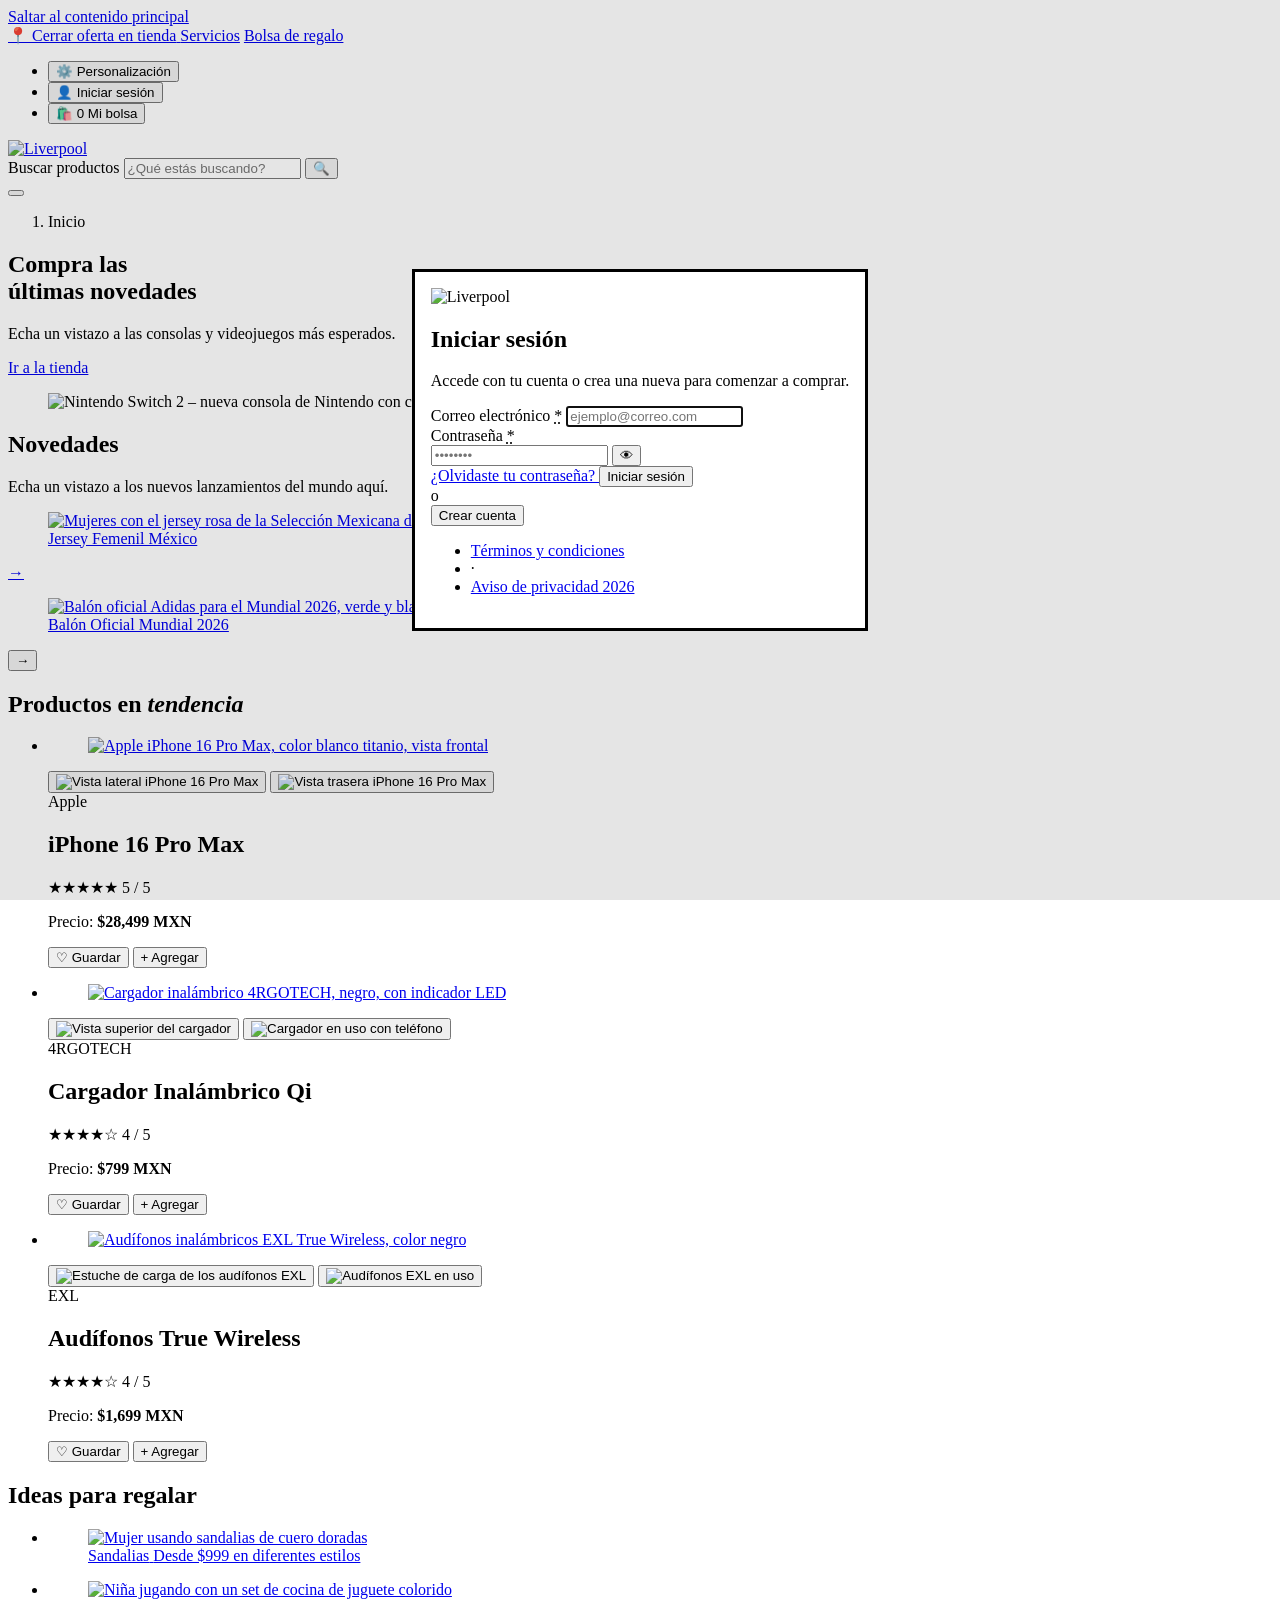
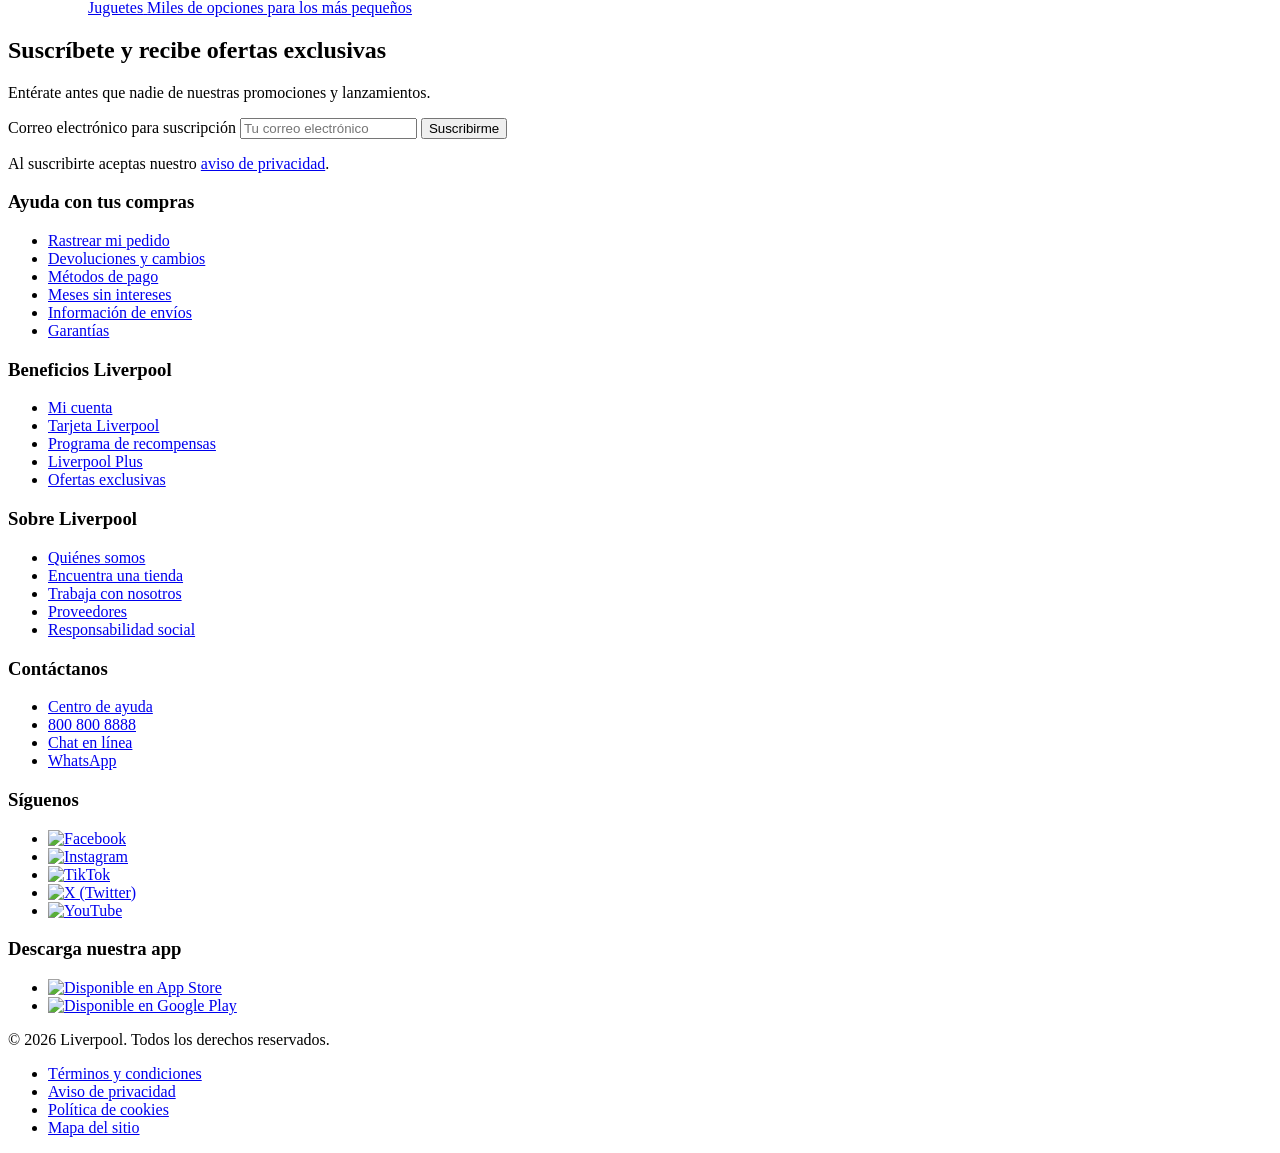
==== Proyecto Interfaz/codigos/El inicio con login.html @ a92e6ada "agregar nuevas ventanas" ====
<!DOCTYPE html>
<html lang="es" data-theme="light">
<head>
  <meta charset="UTF-8" />
  <meta name="viewport" content="width=device-width, initial-scale=1.0" />
  <meta name="description" content="Liverpool – Tu tienda departamental favorita. Moda, tecnología, hogar y más." />
  <meta name="theme-color" content="#E91E8C" />
  <meta property="og:title"       content="Liverpool – Inicio | Compra en Línea" />
  <meta property="og:description" content="Liverpool – Tu tienda departamental favorita. Moda, tecnología, hogar y más." />
  <meta property="og:type"        content="website" />
  <title>Liverpool – Inicio | Compra en Línea</title>
  <!--
    ============================================================
    Liverpool E-commerce — Prototipo Multi-página
    Fase 1: HTML Semántico · Mobile-First · WCAG 2.1
    Página : index
    Nuevas características:
      1. Login modal            5. Toast "agregado a bolsa"
      2. Dark mode toggle       6. Menú hamburguesa
      3. Ratings con estrellas  7. Carrito lateral (sidebar)
      4. Mini galería en cards
    ============================================================
  -->
</head>

<body class="page-index" data-theme="light">

  <!-- ── SKIP LINK — WCAG 2.4.1 Bypass Blocks ── -->
  <a class="skip-link" href="#main-content">Saltar al contenido principal</a>


  <!-- ══════════════════════════════════════════════════════════════
       FEATURE 5 · TOAST — Popup "Producto agregado a la bolsa"
       Oculto por defecto; JS lo activa añadiendo clase .is-visible
       ══════════════════════════════════════════════════════════════ -->
  <div
    id="cart-toast"
    class="cart-toast"
    role="status"
    aria-live="polite"
    aria-atomic="true"
    aria-hidden="true"
    hidden
  >
    <div class="cart-toast__inner">
      <span class="cart-toast__icon" aria-hidden="true">🛍️</span>
      <p class="cart-toast__message">
        <strong>¡Producto agregado a la bolsa!</strong>
      </p>
      <a href="bolsa.html" class="cart-toast__link"
        aria-label="Ver mi bolsa de compras">Ver bolsa</a>
      <button
        type="button"
        class="cart-toast__close"
        aria-label="Cerrar notificación"
        data-action="close-toast"
      >✕</button>
    </div>
  </div>

  <!-- ══════════════════════════════════════════════════════════════
       FEATURE 7 · CARRITO LATERAL (SIDEBAR DRAWER)
       Oculto por defecto; JS añade clase .is-open para deslizarlo
       ══════════════════════════════════════════════════════════════ -->

  <!-- Overlay / backdrop -->
  <div
    id="sidebar-cart-overlay"
    class="sidebar-cart-overlay"
    aria-hidden="true"
    data-action="close-sidebar-cart"
  ></div>

  <!-- Drawer -->
  <aside
    id="sidebar-cart"
    class="sidebar-cart"
    aria-label="Carrito lateral de compras"
    aria-modal="true"
    role="dialog"
    aria-labelledby="sidebar-cart-title"
    aria-hidden="true"
    hidden
  >
    <div class="sidebar-cart__inner">

      <!-- Header del drawer -->
      <header class="sidebar-cart__header">
        <h2 id="sidebar-cart-title" class="sidebar-cart__title">
          <span aria-hidden="true">🛍️</span> Mi Bolsa
          <span class="sidebar-cart__count"
            aria-label="3 artículos en la bolsa">(3)</span>
        </h2>
        <button
          type="button"
          class="btn btn--close sidebar-cart__close"
          aria-label="Cerrar carrito lateral"
          data-action="close-sidebar-cart"
        >✕</button>
      </header>

      <!-- Lista de artículos (preview) -->
      <section class="sidebar-cart__items" aria-label="Artículos en tu bolsa">

        <!-- Artículo 1 -->
        <article class="sidebar-item" aria-label="Jersey Local México 26">
          <figure class="sidebar-item__figure">
            <img
              src="assets/images/jerseys/jersey-mexico-local-26-jugador.jpg"
              alt="Jersey Local Selección México 26, verde, talla L"
              width="64" height="64"
              loading="lazy"
              class="sidebar-item__img"
            />
          </figure>
          <div class="sidebar-item__info">
            <h3 class="sidebar-item__name">Jersey Local México 26</h3>
            <p class="sidebar-item__meta">Talla: L · Verde</p>
            <div class="sidebar-item__qty-row">
              <div class="quantity-stepper quantity-stepper--compact"
                role="group" aria-label="Cantidad de Jersey México 26">
                <button type="button" class="btn btn--qty"
                  aria-label="Reducir cantidad" data-action="decrease-qty"
                  data-item-id="jersey-mexico-26">−</button>
                <output class="qty-display"
                  aria-label="Cantidad actual: 1">1</output>
                <button type="button" class="btn btn--qty"
                  aria-label="Aumentar cantidad" data-action="increase-qty"
                  data-item-id="jersey-mexico-26">+</button>
              </div>
              <p class="sidebar-item__price"><strong>$2,990 MXN</strong></p>
            </div>
          </div>
          <button type="button"
            class="sidebar-item__remove"
            aria-label="Eliminar Jersey Local México 26 de la bolsa"
            data-action="remove-item" data-item-id="jersey-mexico-26">✕</button>
        </article>

        <!-- Artículo 2 -->
        <article class="sidebar-item" aria-label="Audífonos EXL True Wireless">
          <figure class="sidebar-item__figure">
            <img
              src="assets/images/trending/exl-audifonos.jpg"
              alt="Audífonos EXL True Wireless, color negro"
              width="64" height="64"
              loading="lazy"
              class="sidebar-item__img"
            />
          </figure>
          <div class="sidebar-item__info">
            <h3 class="sidebar-item__name">Audífonos True Wireless EXL</h3>
            <p class="sidebar-item__meta">Color: Negro</p>
            <div class="sidebar-item__qty-row">
              <div class="quantity-stepper quantity-stepper--compact"
                role="group" aria-label="Cantidad de Audífonos EXL">
                <button type="button" class="btn btn--qty"
                  aria-label="Reducir cantidad" data-action="decrease-qty"
                  data-item-id="exl-audifonos">−</button>
                <output class="qty-display"
                  aria-label="Cantidad actual: 1">1</output>
                <button type="button" class="btn btn--qty"
                  aria-label="Aumentar cantidad" data-action="increase-qty"
                  data-item-id="exl-audifonos">+</button>
              </div>
              <p class="sidebar-item__price"><strong>$1,699 MXN</strong></p>
            </div>
          </div>
          <button type="button"
            class="sidebar-item__remove"
            aria-label="Eliminar Audífonos EXL de la bolsa"
            data-action="remove-item" data-item-id="exl-audifonos">✕</button>
        </article>

        <!-- Artículo 3 -->
        <article class="sidebar-item" aria-label="Auto Mattel Escala 1:18">
          <figure class="sidebar-item__figure">
            <img
              src="assets/images/juguetes/auto-mattel.jpg"
              alt="Auto de juguete Mattel amarillo, escala 1:18"
              width="64" height="64"
              loading="lazy"
              class="sidebar-item__img"
            />
          </figure>
          <div class="sidebar-item__info">
            <h3 class="sidebar-item__name">Auto Mattel Escala 1:18</h3>
            <p class="sidebar-item__meta">Color: Amarillo</p>
            <div class="sidebar-item__qty-row">
              <div class="quantity-stepper quantity-stepper--compact"
                role="group" aria-label="Cantidad de Auto Mattel">
                <button type="button" class="btn btn--qty"
                  aria-label="Reducir cantidad" data-action="decrease-qty"
                  data-item-id="auto-mattel">−</button>
                <output class="qty-display"
                  aria-label="Cantidad actual: 1">1</output>
                <button type="button" class="btn btn--qty"
                  aria-label="Aumentar cantidad" data-action="increase-qty"
                  data-item-id="auto-mattel">+</button>
              </div>
              <p class="sidebar-item__price"><strong>$1,599 MXN</strong></p>
            </div>
          </div>
          <button type="button"
            class="sidebar-item__remove"
            aria-label="Eliminar Auto Mattel de la bolsa"
            data-action="remove-item" data-item-id="auto-mattel">✕</button>
        </article>

      </section><!-- /sidebar-cart__items -->

      <!-- Resumen y CTA -->
      <footer class="sidebar-cart__footer">
        <dl class="sidebar-cart__subtotal">
          <div class="sidebar-cart__subtotal-row">
            <dt>Subtotal</dt>
            <dd aria-live="polite" aria-atomic="true">
              <strong>$6,288 MXN</strong>
            </dd>
          </div>
          <div class="sidebar-cart__subtotal-row">
            <dt>Envío</dt>
            <dd><span class="price-free">Gratis</span></dd>
          </div>
        </dl>
        <button type="button"
          class="btn btn--primary btn--wide"
          aria-label="Comprar — ver resumen y pagar"
          data-action="open-checkout-sidebar"
          data-source="sidebar">
          Comprar 🛒
        </button>
        <button
          type="button"
          class="btn btn--ghost btn--wide"
          aria-label="Cerrar carrito y continuar comprando"
          data-action="close-sidebar-cart"
        >
          Continuar comprando
        </button>
      </footer>

    </div><!-- /sidebar-cart__inner -->
  </aside>

  <!-- ══════════════════════════════════════════════════════════════
       ONBOARDING DIALOG — guía paso a paso (oculto por defecto)
       ══════════════════════════════════════════════════════════════ -->
  <dialog id="onboarding-dialog" role="dialog" aria-modal="true"
    aria-labelledby="onboarding-title"
    aria-describedby="onboarding-description" hidden>
    <article class="onboarding-wrapper">
      <header class="onboarding-header">
        <h2 id="onboarding-title">Bienvenido a Liverpool</h2>
        <p id="onboarding-description">
          Te guiaremos en unos sencillos pasos para que aproveches al máximo
          tu experiencia de compra.
        </p>
        <button type="button" class="btn-close"
          aria-label="Cerrar guía de bienvenida"
          data-action="close-onboarding">✕</button>
      </header>
      <nav aria-label="Pasos de incorporación">
        <ol class="onboarding-steps" role="list">
          <li class="step step--active" aria-current="step" data-step="1">
            <span class="step__number" aria-hidden="true">1</span>
            <span class="step__label">Explora</span>
          </li>
          <li class="step" data-step="2">
            <span class="step__number" aria-hidden="true">2</span>
            <span class="step__label">Agrega</span>
          </li>
          <li class="step" data-step="3">
            <span class="step__number" aria-hidden="true">3</span>
            <span class="step__label">Compra</span>
          </li>
          <li class="step" data-step="4">
            <span class="step__number" aria-hidden="true">4</span>
            <span class="step__label">Disfruta</span>
          </li>
        </ol>
      </nav>
      <section class="onboarding-panel" id="panel-step-1"
        aria-labelledby="panel-step-1-heading" data-panel="1">
        <h3 id="panel-step-1-heading">Paso 1 – Explora nuestro catálogo</h3>
        <p>Usa la barra de búsqueda o navega por categorías para descubrir
          miles de productos exclusivos para ti.</p>
      </section>
      <section class="onboarding-panel" id="panel-step-2"
        aria-labelledby="panel-step-2-heading" data-panel="2" hidden>
        <h3 id="panel-step-2-heading">Paso 2 – Agrega a tu bolsa</h3>
        <p>Selecciona tu talla, color y cantidad. Luego presiona
          <strong>"Agregar a mi bolsa"</strong> para guardar tus artículos.</p>
      </section>
      <section class="onboarding-panel" id="panel-step-3"
        aria-labelledby="panel-step-3-heading" data-panel="3" hidden>
        <h3 id="panel-step-3-heading">Paso 3 – Realiza tu compra</h3>
        <p>Revisa tu bolsa, elige tu método de pago favorito y confirma tu
          pedido en segundos.</p>
      </section>
      <section class="onboarding-panel" id="panel-step-4"
        aria-labelledby="panel-step-4-heading" data-panel="4" hidden>
        <h3 id="panel-step-4-heading">Paso 4 – Recibe y disfruta</h3>
        <p>Haz seguimiento de tu pedido en tiempo real y recíbelo en la
          comodidad de tu hogar.</p>
      </section>
      <footer class="onboarding-footer">
        <button type="button" class="btn btn--secondary"
          data-action="prev-step" disabled>Anterior</button>
        <button type="button" class="btn btn--primary"
          data-action="next-step">Siguiente</button>
        <button type="button" class="btn btn--ghost"
          data-action="skip-onboarding">Omitir guía</button>
      </footer>
    </article>
  </dialog>

  <!-- ══════════════════════════════════════════════════════════════
       PANEL DE PERSONALIZACIÓN
       FEATURE 2 · Dark mode toggle
       FEATURE 3 · Texto escalable A− / A+
       ══════════════════════════════════════════════════════════════ -->
  <aside id="personalization-panel" class="personalization-panel"
    aria-label="Panel de personalización"
    aria-hidden="true" hidden>
    <div class="personalization-panel__inner">
      <h2 class="personalization-panel__title">Personalización</h2>

      <!-- Tamaño de texto -->
      <section class="personalization-section"
        aria-labelledby="font-size-heading">
        <h3 id="font-size-heading" class="personalization-section__heading">
          Tamaño de texto
        </h3>
        <div class="font-size-controls" role="group"
          aria-label="Controles de tamaño de texto">
          <button type="button" class="btn btn--icon"
            aria-label="Reducir tamaño de texto"
            data-action="decrease-font">
            <span aria-hidden="true">A−</span>
          </button>
          <output id="font-size-value" class="font-size-value"
            aria-live="polite"
            aria-label="Tamaño actual de texto">100%</output>
          <button type="button" class="btn btn--icon"
            aria-label="Aumentar tamaño de texto"
            data-action="increase-font">
            <span aria-hidden="true">A+</span>
          </button>
        </div>
        <button type="button" class="btn btn--ghost btn--small"
          data-action="reset-font">Restablecer</button>
      </section>

      <!-- FEATURE 2 · Apariencia / Dark mode -->
      <section class="personalization-section"
        aria-labelledby="appearance-heading">
        <h3 id="appearance-heading" class="personalization-section__heading">
          Apariencia
        </h3>
        <div class="appearance-toggle" role="group"
          aria-label="Seleccionar modo de apariencia">
          <button type="button"
            class="btn btn--appearance btn--appearance-active"
            aria-pressed="true"
            data-theme="light"
            aria-label="Activar modo claro (activo actualmente)"
            data-action="set-theme">
            <span aria-hidden="true">☀️</span> Claro
          </button>
          <button type="button"
            class="btn btn--appearance"
            aria-pressed="false"
            data-theme="dark"
            aria-label="Activar modo oscuro"
            data-action="set-theme">
            <span aria-hidden="true">🌙</span> Oscuro
          </button>
        </div>
        <!-- Hidden checkbox fallback for CSS-only dark mode -->
        <input type="checkbox" id="dark-mode-toggle-checkbox"
          class="dark-mode-checkbox sr-only"
          aria-label="Alternar modo oscuro"
          role="switch"
          aria-checked="false" />
        <label for="dark-mode-toggle-checkbox"
          class="dark-mode-switch-label"
          aria-hidden="true">
          <span class="dark-mode-switch-label__track">
            <span class="dark-mode-switch-label__thumb"></span>
          </span>
          <span class="dark-mode-switch-label__text">Modo oscuro</span>
        </label>
      </section>

      <button type="button"
        class="btn btn--close personalization-panel__close"
        aria-label="Cerrar panel de personalización"
        data-action="close-personalization">✕ Cerrar</button>
    </div>
  </aside>

  <!--
    ════════════════════════════════════════════════════════════════
    AUTH GATE — MODAL DE AUTENTICACIÓN OBLIGATORIO
    ════════════════════════════════════════════════════════════════
    Bloqueo de acceso al sitio hasta que el usuario:
      (a) inicia sesión con una cuenta ya registrada, O
      (b) completa el registro de 2 pasos (Pantalla 2 → 3)

    Estructura de pantallas:
      #auth-screen-1  Iniciar Sesión   (visible al cargar)
      #auth-screen-2  Crear Cuenta P1  (email + contraseña)
      #auth-screen-3  Crear Cuenta P2  (datos personales)

    JS (ver <script id="auth-gate-script"> al final del <body>):
      - Abre el <dialog> con showModal() al cargar la página
      - Gestiona la transición entre pantallas
      - Valida campos inline con mensajes en español
      - Al completar registro: cierra modal + dispara onboarding
      - Guarda sesión en sessionStorage para no pedir login de nuevo

    WCAG 2.1:
      - role="dialog" + aria-modal="true" + aria-labelledby por pantalla
      - Cada campo: <label> + aria-required + aria-describedby al error
      - Errores con role="alert" + aria-live="assertive"
      - Foco gestionado por JS al cambiar de pantalla
      - Indicador de paso: aria-current="step" en <ol>
    ════════════════════════════════════════════════════════════════
  -->

  <!-- Overlay opaco que bloquea el contenido detrás del modal -->
  <div id="auth-gate-overlay" class="auth-gate-overlay" aria-hidden="true"></div>

  <dialog
    id="auth-modal"
    class="auth-modal"
    role="dialog"
    aria-modal="true"
    aria-labelledby="auth-modal-label"
    aria-describedby="auth-modal-desc"
  >
    <div class="auth-modal__card">

      <!-- ── Cabecera compartida (logo + indicador de pasos) ── -->
      <header class="auth-modal__header">
        <img
          src="assets/images/liverpool-logo.svg"
          alt="Liverpool"
          width="130" height="44"
          class="auth-modal__logo"
          loading="eager"
        />

        <!--
          Indicador de progreso de registro.
          Visible solo en pantallas 2 y 3 (JS gestiona aria-hidden).
        -->
        <nav
          id="auth-steps-nav"
          class="auth-steps"
          aria-label="Pasos del registro"
          aria-hidden="true"
          hidden
        >
          <ol class="auth-steps__list" role="list">
            <li
              id="auth-step-indicator-1"
              class="auth-steps__item auth-steps__item--active"
              aria-current="step"
              data-step="1"
            >
              <span class="auth-steps__bubble" aria-hidden="true">1</span>
              <span class="auth-steps__label">Acceso</span>
            </li>
            <li class="auth-steps__separator" aria-hidden="true">—</li>
            <li
              id="auth-step-indicator-2"
              class="auth-steps__item"
              data-step="2"
            >
              <span class="auth-steps__bubble" aria-hidden="true">2</span>
              <span class="auth-steps__label">Datos personales</span>
            </li>
          </ol>
        </nav>
      </header><!-- /auth-modal__header -->


      <!-- ══════════════════════════════════════════════════════
           PANTALLA 1 — INICIAR SESIÓN
           Estado inicial: visible. aria-labelledby actualizado por JS.
           ══════════════════════════════════════════════════════ -->
      <section
        id="auth-screen-1"
        class="auth-screen auth-screen--active"
        aria-labelledby="screen1-title"
        data-screen="1"
      >
        <!-- Título de la pantalla (referenciado por aria-labelledby del dialog) -->
        <h2 id="screen1-title" class="auth-screen__title">
          Iniciar sesión
        </h2>
        <p id="auth-modal-desc" class="auth-screen__subtitle">
          Accede con tu cuenta o crea una nueva para comenzar a comprar.
        </p>

        <!--
          Alerta de "cuenta no encontrada".
          Visible SOLO cuando el usuario pulsa "Iniciar sesión" sin
          haber creado cuenta en esta sesión.
          role="alert" + aria-live="assertive" → el lector lo anuncia
          inmediatamente sin esperar el turno del usuario.
        -->
        <div
          id="login-no-account-alert"
          class="auth-alert auth-alert--warning"
          role="alert"
          aria-live="assertive"
          aria-atomic="true"
          hidden
        >
          <span class="auth-alert__icon" aria-hidden="true">⚠️</span>
          <p class="auth-alert__text">
            Por favor, crea una cuenta primero antes de iniciar sesión.
          </p>
        </div>

        <form
          id="login-form"
          class="auth-form"
          action="#"
          method="post"
          novalidate
          aria-label="Formulario de inicio de sesión"
        >
          <!-- Campo: correo -->
          <div class="form-field" id="login-email-field">
            <label for="login-email" class="form-field__label">
              Correo electrónico
              <abbr title="campo requerido" class="form-field__required">*</abbr>
            </label>
            <input
              type="email"
              id="login-email"
              name="email"
              class="form-field__input"
              placeholder="ejemplo@correo.com"
              autocomplete="email"
              aria-required="true"
              aria-describedby="login-email-err"
              inputmode="email"
            />
            <p
              id="login-email-err"
              class="form-field__error"
              role="alert"
              aria-live="assertive"
              hidden
            ></p>
          </div>

          <!-- Campo: contraseña -->
          <div class="form-field" id="login-password-field">
            <label for="login-password" class="form-field__label">
              Contraseña
              <abbr title="campo requerido" class="form-field__required">*</abbr>
            </label>
            <div class="form-field__password-wrapper">
              <input
                type="password"
                id="login-password"
                name="password"
                class="form-field__input"
                placeholder="••••••••"
                autocomplete="current-password"
                aria-required="true"
                aria-describedby="login-password-err"
              />
              <button
                type="button"
                class="btn btn--password-toggle"
                aria-label="Mostrar contraseña"
                aria-pressed="false"
                data-target="login-password"
                data-action="toggle-password"
              >
                <span aria-hidden="true">👁</span>
              </button>
            </div>
            <p
              id="login-password-err"
              class="form-field__error"
              role="alert"
              aria-live="assertive"
              hidden
            ></p>
          </div>

          <a href="#" class="auth-form__forgot"
            aria-label="Recuperar contraseña olvidada">
            ¿Olvidaste tu contraseña?
          </a>

          <!-- CTA principal -->
          <button
            type="submit"
            id="btn-login"
            class="btn btn--primary btn--wide btn--large"
            aria-label="Iniciar sesión en Liverpool"
            data-action="submit-login"
          >
            Iniciar sesión
          </button>

          <!-- Divisor -->
          <div class="auth-form__divider" role="separator" aria-hidden="true">
            <span>o</span>
          </div>

          <!-- CTA secundario: ir a registro -->
          <button
            type="button"
            id="btn-go-register"
            class="btn btn--secondary btn--wide btn--large"
            aria-label="Crear una cuenta nueva en Liverpool"
            data-action="go-to-screen-2"
          >
            Crear cuenta
          </button>

        </form>

        <!-- Legal -->
        <footer class="auth-screen__footer">
          <nav aria-label="Términos y privacidad">
            <ul class="auth-legal" role="list">
              <li>
                <a href="#" class="auth-legal__link">Términos y condiciones</a>
              </li>
              <li aria-hidden="true">·</li>
              <li>
                <a href="#" class="auth-legal__link">Aviso de privacidad 2026</a>
              </li>
            </ul>
          </nav>
        </footer>

      </section><!-- /auth-screen-1 -->


      <!-- ══════════════════════════════════════════════════════
           PANTALLA 2 — CREAR CUENTA · PASO 1
           Correo + Contraseña del nuevo usuario.
           Oculta inicialmente (JS la muestra al pulsar "Crear cuenta").
           ══════════════════════════════════════════════════════ -->
      <section
        id="auth-screen-2"
        class="auth-screen"
        aria-labelledby="screen2-title"
        data-screen="2"
        hidden
      >
        <button
          type="button"
          class="auth-screen__back"
          aria-label="Volver a la pantalla de inicio de sesión"
          data-action="go-to-screen-1"
        >
          <span aria-hidden="true">←</span> Volver
        </button>

        <h2 id="screen2-title" class="auth-screen__title">
          Crear cuenta
        </h2>
        <p class="auth-screen__subtitle">
          <strong>Paso 1 de 2</strong> — Elige tu correo y contraseña.
        </p>

        <!--
          Zona de error global de la pantalla 2.
          Cuando ningún campo está vacío pero hay un error genérico.
        -->
        <div
          id="reg1-global-alert"
          class="auth-alert auth-alert--error"
          role="alert"
          aria-live="assertive"
          aria-atomic="true"
          hidden
        ></div>

        <form
          id="register-form-1"
          class="auth-form"
          action="#"
          method="post"
          novalidate
          aria-label="Formulario de registro — paso 1"
        >
          <!-- Campo: correo nuevo -->
          <div class="form-field" id="reg1-email-field">
            <label for="reg1-email" class="form-field__label">
              Correo electrónico
              <abbr title="campo requerido" class="form-field__required">*</abbr>
            </label>
            <input
              type="email"
              id="reg1-email"
              name="reg_email"
              class="form-field__input"
              placeholder="ejemplo@correo.com"
              autocomplete="email"
              aria-required="true"
              aria-describedby="reg1-email-err"
              inputmode="email"
            />
            <p
              id="reg1-email-err"
              class="form-field__error"
              role="alert"
              aria-live="assertive"
              hidden
            ></p>
          </div>

          <!-- Campo: contraseña nueva -->
          <div class="form-field" id="reg1-password-field">
            <label for="reg1-password" class="form-field__label">
              Contraseña
              <abbr title="campo requerido" class="form-field__required">*</abbr>
            </label>
            <div class="form-field__password-wrapper">
              <input
                type="password"
                id="reg1-password"
                name="reg_password"
                class="form-field__input"
                placeholder="Mínimo 6 caracteres"
                autocomplete="new-password"
                aria-required="true"
                aria-describedby="reg1-password-err reg1-password-hint"
                minlength="6"
              />
              <button
                type="button"
                class="btn btn--password-toggle"
                aria-label="Mostrar contraseña"
                aria-pressed="false"
                data-target="reg1-password"
                data-action="toggle-password"
              >
                <span aria-hidden="true">👁</span>
              </button>
            </div>
            <!-- Hint visible permanente (no es error) -->
            <p id="reg1-password-hint" class="form-field__hint">
              Mínimo 6 caracteres.
            </p>
            <p
              id="reg1-password-err"
              class="form-field__error"
              role="alert"
              aria-live="assertive"
              hidden
            ></p>
          </div>

          <!-- Campo: confirmar contraseña -->
          <div class="form-field" id="reg1-confirm-field">
            <label for="reg1-confirm" class="form-field__label">
              Confirmar contraseña
              <abbr title="campo requerido" class="form-field__required">*</abbr>
            </label>
            <div class="form-field__password-wrapper">
              <input
                type="password"
                id="reg1-confirm"
                name="reg_confirm"
                class="form-field__input"
                placeholder="Repite tu contraseña"
                autocomplete="new-password"
                aria-required="true"
                aria-describedby="reg1-confirm-err"
              />
              <button
                type="button"
                class="btn btn--password-toggle"
                aria-label="Mostrar confirmación de contraseña"
                aria-pressed="false"
                data-target="reg1-confirm"
                data-action="toggle-password"
              >
                <span aria-hidden="true">👁</span>
              </button>
            </div>
            <p
              id="reg1-confirm-err"
              class="form-field__error"
              role="alert"
              aria-live="assertive"
              hidden
            ></p>
          </div>

          <!-- CTA: avanzar al paso 2 -->
          <button
            type="submit"
            id="btn-next-step"
            class="btn btn--primary btn--wide btn--large"
            aria-label="Continuar al paso 2 de registro"
            data-action="submit-screen-2"
          >
            Siguiente →
          </button>

        </form>

        <footer class="auth-screen__footer">
          <nav aria-label="Términos y privacidad">
            <ul class="auth-legal" role="list">
              <li>
                <a href="#" class="auth-legal__link">Términos y condiciones</a>
              </li>
              <li aria-hidden="true">·</li>
              <li>
                <a href="#" class="auth-legal__link">Aviso de privacidad 2026</a>
              </li>
            </ul>
          </nav>
        </footer>

      </section><!-- /auth-screen-2 -->


      <!-- ══════════════════════════════════════════════════════
           PANTALLA 3 — CREAR CUENTA · PASO 2
           Datos personales: nombre, apellidos, fecha, sexo.
           Oculta inicialmente.
           ══════════════════════════════════════════════════════ -->
      <section
        id="auth-screen-3"
        class="auth-screen"
        aria-labelledby="screen3-title"
        data-screen="3"
        hidden
      >
        <button
          type="button"
          class="auth-screen__back"
          aria-label="Volver al paso 1 del registro"
          data-action="go-to-screen-2"
        >
          <span aria-hidden="true">←</span> Volver
        </button>

        <h2 id="screen3-title" class="auth-screen__title">
          Datos personales
        </h2>
        <p class="auth-screen__subtitle">
          <strong>Paso 2 de 2</strong> — Cuéntanos un poco más sobre ti.
        </p>

        <div
          id="reg2-global-alert"
          class="auth-alert auth-alert--error"
          role="alert"
          aria-live="assertive"
          aria-atomic="true"
          hidden
        ></div>

        <form
          id="register-form-2"
          class="auth-form"
          action="#"
          method="post"
          novalidate
          aria-label="Formulario de registro — paso 2, datos personales"
        >
          <!-- Nombre -->
          <div class="form-field" id="reg2-nombre-field">
            <label for="reg2-nombre" class="form-field__label">
              Nombre(s)
              <abbr title="campo requerido" class="form-field__required">*</abbr>
            </label>
            <input
              type="text"
              id="reg2-nombre"
              name="nombre"
              class="form-field__input"
              placeholder="Ej. María Fernanda"
              autocomplete="given-name"
              aria-required="true"
              aria-describedby="reg2-nombre-err"
            />
            <p
              id="reg2-nombre-err"
              class="form-field__error"
              role="alert"
              aria-live="assertive"
              hidden
            ></p>
          </div>

          <!-- Apellido paterno -->
          <div class="form-field" id="reg2-ap-field">
            <label for="reg2-ap" class="form-field__label">
              Apellido paterno
              <abbr title="campo requerido" class="form-field__required">*</abbr>
            </label>
            <input
              type="text"
              id="reg2-ap"
              name="apellido_paterno"
              class="form-field__input"
              placeholder="Ej. González"
              autocomplete="family-name"
              aria-required="true"
              aria-describedby="reg2-ap-err"
            />
            <p
              id="reg2-ap-err"
              class="form-field__error"
              role="alert"
              aria-live="assertive"
              hidden
            ></p>
          </div>

          <!-- Apellido materno -->
          <div class="form-field" id="reg2-am-field">
            <label for="reg2-am" class="form-field__label">
              Apellido materno
              <abbr title="opcional" class="form-field__optional">(opcional)</abbr>
            </label>
            <input
              type="text"
              id="reg2-am"
              name="apellido_materno"
              class="form-field__input"
              placeholder="Ej. Ramírez"
              autocomplete="additional-name"
              aria-describedby="reg2-am-hint"
            />
            <p id="reg2-am-hint" class="form-field__hint">
              Si no tienes apellido materno, déjalo en blanco.
            </p>
          </div>

          <!-- Fecha de nacimiento -->
          <div class="form-field" id="reg2-dob-field">
            <label for="reg2-dob" class="form-field__label">
              Fecha de nacimiento
              <abbr title="campo requerido" class="form-field__required">*</abbr>
            </label>
            <input
              type="date"
              id="reg2-dob"
              name="fecha_nacimiento"
              class="form-field__input form-field__input--date"
              autocomplete="bday"
              aria-required="true"
              aria-describedby="reg2-dob-err reg2-dob-hint"
              max="2007-01-01"
              min="1900-01-01"
            />
            <p id="reg2-dob-hint" class="form-field__hint">
              Debes tener al menos 18 años para registrarte.
            </p>
            <p
              id="reg2-dob-err"
              class="form-field__error"
              role="alert"
              aria-live="assertive"
              hidden
            ></p>
          </div>

          <!-- Sexo -->
          <div class="form-field" id="reg2-sexo-field">
            <label for="reg2-sexo" class="form-field__label">
              Sexo
              <abbr title="campo requerido" class="form-field__required">*</abbr>
            </label>
            <select
              id="reg2-sexo"
              name="sexo"
              class="form-field__select"
              aria-required="true"
              aria-describedby="reg2-sexo-err"
            >
              <option value="" disabled selected>Selecciona una opción</option>
              <option value="femenino">Femenino</option>
              <option value="masculino">Masculino</option>
              <option value="no_binario">No binario</option>
              <option value="prefiero_no_decir">Prefiero no decirlo</option>
            </select>
            <p
              id="reg2-sexo-err"
              class="form-field__error"
              role="alert"
              aria-live="assertive"
              hidden
            ></p>
          </div>

          <!-- CTA final: crear cuenta y desbloquear el sitio -->
          <button
            type="submit"
            id="btn-create-account"
            class="btn btn--primary btn--wide btn--large"
            aria-label="Finalizar el registro y acceder a la tienda"
            data-action="submit-screen-3"
          >
            Crear cuenta y entrar →
          </button>

        </form>

        <footer class="auth-screen__footer">
          <nav aria-label="Términos y privacidad">
            <ul class="auth-legal" role="list">
              <li>
                <a href="#" class="auth-legal__link">Términos y condiciones</a>
              </li>
              <li aria-hidden="true">·</li>
              <li>
                <a href="#" class="auth-legal__link">Aviso de privacidad 2026</a>
              </li>
            </ul>
          </nav>
        </footer>

      </section><!-- /auth-screen-3 -->

    </div><!-- /auth-modal__card -->
  </dialog><!-- /auth-modal -->

  <!-- ══════════════════════════════════════════════════════════════
       ENCABEZADO DEL SITIO
       FEATURE 1 · Botón "Iniciar sesión" en barra de utilidades
       FEATURE 6 · Botón hamburguesa controla <nav id="primary-nav">
       ══════════════════════════════════════════════════════════════ -->
  <header class="site-header" role="banner">

    <!-- Barra de utilidades (escritorio) -->
    <div class="utility-bar" aria-label="Barra de utilidades">
      <div class="utility-bar__inner">
        <a href="#" class="utility-link">
          <span aria-hidden="true">📍</span>
          <span>Cerrar oferta en tienda</span>
        </a>
        <a href="#" class="utility-link"><span>Servicios</span></a>
        <a href="#" class="utility-link"><span>Bolsa de regalo</span></a>

        <nav aria-label="Acciones de usuario">
          <ul class="utility-nav" role="list">

            <!-- Personalización (dark mode / font size) -->
            <li>
              <button type="button" class="utility-btn"
                aria-label="Abrir panel de personalización"
                aria-expanded="false"
                aria-controls="personalization-panel"
                data-action="open-personalization">
                <span aria-hidden="true">⚙️</span>
                <span class="sr-only">Personalización</span>
              </button>
            </li>

            <!-- FEATURE 1 · Iniciar sesión -->
            <li>
              <button type="button" class="utility-btn utility-btn--login"
                aria-label="Abrir ventana de inicio de sesión"
                aria-haspopup="dialog"
                aria-controls="login-dialog"
                data-action="open-login">
                <span aria-hidden="true">👤</span>
                <span class="utility-btn__label">Iniciar sesión</span>
              </button>
            </li>

            <!-- Bolsa (abre sidebar cart O va a bolsa.html) -->
            <li>
              <button type="button"
                class="utility-btn cart-icon"
                aria-label="Abrir carrito lateral — 3 artículos"
                aria-haspopup="dialog"
                aria-controls="sidebar-cart"
                aria-expanded="false"
                data-action="open-sidebar-cart">
                <span aria-hidden="true">🛍️</span>
                <span class="cart-badge"
                  id="header-cart-count"
                  aria-label="3 artículos en la bolsa"
                  aria-live="polite">3</span>
                <span class="sr-only">Mi bolsa</span>
              </button>
            </li>

          </ul>
        </nav>
      </div>
    </div><!-- /utility-bar -->

    <!-- Fila principal: logo + buscador + hamburguesa -->
    <div class="header-main">

      <!-- Logo -->
      <a href="index.html" class="site-logo"
        aria-label="Liverpool — Ir a la página de inicio">
        <img src="assets/images/liverpool-logo.svg" alt="Liverpool"
          width="120" height="40"
          class="site-logo__img" loading="eager" />
      </a>

      <!-- Buscador -->
      <search class="site-search" aria-label="Búsqueda de productos">
        <form action="#" method="get" role="search" class="search-form">
          <label for="search-input" class="sr-only">Buscar productos</label>
          <input type="search" id="search-input" name="q"
            class="search-form__input"
            placeholder="¿Qué estás buscando?"
            autocomplete="off"
            aria-label="Buscar productos en Liverpool"
            minlength="2" />
          <button type="submit" class="search-form__btn" aria-label="Buscar">
            <span aria-hidden="true">🔍</span>
          </button>
        </form>
      </search>

      <!-- FEATURE 6 · Botón hamburguesa (móvil) -->
      <button
        type="button"
        id="hamburger-btn"
        class="mobile-menu-toggle"
        aria-label="Abrir menú de navegación principal"
        aria-expanded="false"
        aria-controls="primary-nav"
        data-action="toggle-nav"
      >
        <!-- Tres líneas → icono de hamburguesa accesible -->
        <span class="hamburger-icon" aria-hidden="true">
          <span class="hamburger-icon__bar"></span>
          <span class="hamburger-icon__bar"></span>
          <span class="hamburger-icon__bar"></span>
        </span>
      </button>

    </div><!-- /header-main -->

    <!-- ── FEATURE 6 · NAVEGACIÓN PRINCIPAL (oculta en móvil por defecto) ── -->
    <!--
      En móvil: hidden por defecto, el botón hamburguesa la revela.
      En escritorio: siempre visible mediante CSS (display:flex).
      aria-expanded en el botón se actualiza con JS al abrir/cerrar.
    -->
    <nav id="primary-nav" class="primary-nav"
      aria-label="Menú principal" hidden>

      <ul class="primary-nav__list" role="list">

        <li class="primary-nav__item primary-nav__item--has-submenu">
          <button type="button"
            class="primary-nav__link primary-nav__link--toggle"
            aria-haspopup="true"
            aria-expanded="false"
            aria-controls="submenu-mujeres">
            Mujeres <span aria-hidden="true">▾</span>
          </button>
          <ul id="submenu-mujeres" class="submenu" role="list"
            aria-label="Subcategorías de Mujeres" hidden>
            <li><a href="#" class="submenu__link">Ropa</a></li>
            <li><a href="#" class="submenu__link">Calzado</a></li>
            <li><a href="#" class="submenu__link">Accesorios</a></li>
            <li><a href="#" class="submenu__link">Bolsas</a></li>
          </ul>
        </li>
        <li class="primary-nav__item primary-nav__item--has-submenu">
          <button type="button"
            class="primary-nav__link primary-nav__link--toggle"
            aria-haspopup="true"
            aria-expanded="false"
            aria-controls="submenu-hombres">
            Hombres <span aria-hidden="true">▾</span>
          </button>
          <ul id="submenu-hombres" class="submenu" role="list"
            aria-label="Subcategorías de Hombres" hidden>
            <li><a href="#" class="submenu__link">Ropa</a></li>
            <li><a href="#" class="submenu__link">Calzado</a></li>
            <li><a href="#" class="submenu__link">Deportes</a></li>
          </ul>
        </li>
        <li class="primary-nav__item primary-nav__item--has-submenu">
          <button type="button"
            class="primary-nav__link primary-nav__link--toggle"
            aria-haspopup="true"
            aria-expanded="false"
            aria-controls="submenu-ninos">
            Niños <span aria-hidden="true">▾</span>
          </button>
          <ul id="submenu-ninos" class="submenu" role="list"
            aria-label="Subcategorías de Niños" hidden>
            <li><a href="#" class="submenu__link">Ropa</a></li>
            <li><a href="#" class="submenu__link">Juguetes</a></li>
            <li><a href="#" class="submenu__link">Calzado</a></li>
          </ul>
        </li>
        <li class="primary-nav__item primary-nav__item--has-submenu">
          <button type="button"
            class="primary-nav__link primary-nav__link--toggle"
            aria-haspopup="true"
            aria-expanded="false"
            aria-controls="submenu-tecnologia">
            Tecnología <span aria-hidden="true">▾</span>
          </button>
          <ul id="submenu-tecnologia" class="submenu" role="list"
            aria-label="Subcategorías de Tecnología" hidden>
            <li><a href="#" class="submenu__link">Celulares</a></li>
            <li><a href="#" class="submenu__link">Laptops</a></li>
            <li><a href="#" class="submenu__link">Audio</a></li>
            <li><a href="#" class="submenu__link">Tablets</a></li>
          </ul>
        </li>
        <li class="primary-nav__item primary-nav__item--has-submenu">
          <button type="button"
            class="primary-nav__link primary-nav__link--toggle"
            aria-haspopup="true"
            aria-expanded="false"
            aria-controls="submenu-hogar">
            Hogar <span aria-hidden="true">▾</span>
          </button>
          <ul id="submenu-hogar" class="submenu" role="list"
            aria-label="Subcategorías de Hogar" hidden>
            <li><a href="#" class="submenu__link">Sala</a></li>
            <li><a href="#" class="submenu__link">Cocina</a></li>
            <li><a href="#" class="submenu__link">Recámara</a></li>
            <li><a href="#" class="submenu__link">Decoración</a></li>
          </ul>
        </li>
        <li class="primary-nav__item primary-nav__item--has-submenu">
          <button type="button"
            class="primary-nav__link primary-nav__link--toggle"
            aria-haspopup="true"
            aria-expanded="false"
            aria-controls="submenu-deportes">
            Deportes <span aria-hidden="true">▾</span>
          </button>
          <ul id="submenu-deportes" class="submenu" role="list"
            aria-label="Subcategorías de Deportes" hidden>
            <li><a href="#" class="submenu__link">Fútbol</a></li>
            <li><a href="#" class="submenu__link">Running</a></li>
            <li><a href="#" class="submenu__link">Fitness</a></li>
          </ul>
        </li>

        <li class="primary-nav__item">
          <a href="jerseys.html" class="primary-nav__link">Jerseys del Mundial</a>
        </li>
        <li class="primary-nav__item">
          <a href="mexico.html" class="primary-nav__link">Selección México</a>
        </li>
        <li class="primary-nav__item">
          <a href="juguetes.html" class="primary-nav__link primary-nav__link--highlight">Ofertas</a>
        </li>

      </ul>

      <!-- Cierre del menú (sólo visible en móvil como X) -->
      <button type="button"
        class="primary-nav__close"
        aria-label="Cerrar menú de navegación"
        aria-controls="primary-nav"
        data-action="close-nav">✕ Cerrar</button>

    </nav><!-- /primary-nav -->

  </header><!-- /site-header -->

  <!-- ═══════════════ INICIO ═══════════════ -->
  <main id="main-content" class="site-main" tabindex="-1">

    <nav aria-label="Ruta de navegación" class="breadcrumb">
      <ol class="breadcrumb__list" role="list">
        <li class="breadcrumb__item breadcrumb__item--current" aria-current="page">Inicio</li>
      </ol>
    </nav>

    <!-- ── HERO BANNER ── -->
    <section id="inicio" class="hero-banner"
      aria-label="Promoción principal: Nintendo Switch 2">
      <div class="hero-banner__content">
        <h1 class="hero-banner__title">
          Compra las<br />últimas novedades
        </h1>
        <p class="hero-banner__subtitle">
          Echa un vistazo a las consolas y videojuegos más esperados.
        </p>
        <a href="#" class="btn btn--primary btn--large">Ir a la tienda</a>
      </div>
      <figure class="hero-banner__media">
        <img src="assets/images/nintendo-switch-2.jpg"
          alt="Nintendo Switch 2 – nueva consola de Nintendo con controles Joy-Con"
          width="600" height="400"
          loading="eager" fetchpriority="high"
          class="hero-banner__img" />
      </figure>
    </section>

    <!-- ── NOVEDADES ── -->
    <section class="section-novedades" aria-labelledby="novedades-heading">
      <header class="section-header">
        <h2 id="novedades-heading" class="section-title">Novedades</h2>
        <p class="section-subtitle">
          Echa un vistazo a los nuevos lanzamientos del mundo aquí.
        </p>
      </header>
      <div class="novedades-grid" role="list">

        <article class="novedad-card" role="listitem"
          aria-label="Jersey femenino de la Selección Mexicana">
          <a href="jerseys.html" class="novedad-card__link">
            <figure class="novedad-card__figure">
              <img src="assets/images/novedades/jersey-femenino-mexico.jpg"
                alt="Mujeres con el jersey rosa de la Selección Mexicana de Fútbol Femenil"
                width="400" height="300" loading="lazy"
                class="novedad-card__img" />
              <figcaption class="novedad-card__caption">
                Jersey Femenil México
              </figcaption>
            </figure>
          </a>
          <a href="jerseys.html" class="btn btn--icon btn--arrow"
            aria-label="Ver todos los jerseys del Mundial">→</a>
        </article>

        <article class="novedad-card" role="listitem"
          aria-label="Balón oficial de fútbol para el Mundial">
          <a href="#" class="novedad-card__link">
            <figure class="novedad-card__figure">
              <img src="assets/images/novedades/balon-mundial.jpg"
                alt="Balón oficial Adidas para el Mundial 2026, verde y blanco"
                width="400" height="300" loading="lazy"
                class="novedad-card__img" />
              <figcaption class="novedad-card__caption">
                Balón Oficial Mundial 2026
              </figcaption>
            </figure>
          </a>
          <button type="button" class="btn btn--icon btn--arrow"
            aria-label="Ver más sobre Balón Oficial Mundial 2026">→</button>
        </article>

      </div>
    </section>

    <!-- ── PRODUCTOS EN TENDENCIA (con Features 3 & 4) ── -->
    <section class="section-trending" aria-labelledby="trending-heading">
      <header class="section-header">
        <h2 id="trending-heading" class="section-title">
          Productos en <em class="highlight">tendencia</em>
        </h2>
      </header>
      <ul class="product-grid product-grid--trending" role="list"
        aria-label="Productos en tendencia">
        <li class="product-card" role="listitem">
          <article aria-label="iPhone 16 Pro Max — Apple">

            <!-- FEATURE 4 · Mini galería de la tarjeta -->
            <div class="product-card__gallery">

              <!-- Imagen principal -->
              <a href="#" class="product-card__img-link"
                aria-label="Ver detalle de iPhone 16 Pro Max">
                <figure class="product-card__figure">
                  <img
                    src="assets/images/trending/iphone-16-pro-max.jpg"
                    alt="Apple iPhone 16 Pro Max, color blanco titanio, vista frontal"
                    width="300" height="300"
                    loading="lazy"
                    class="product-card__img product-card__img--main"
                  />
                </figure>
              </a>

              <!-- Miniaturas (2 placeholders) -->
              <div class="product-card__thumbnails"
                role="list"
                aria-label="Vistas adicionales de iPhone 16 Pro Max">

                <button type="button"
                  class="product-card__thumb"
                  role="listitem"
                  aria-label="Vista alternativa 1 de iPhone 16 Pro Max"
                  data-action="switch-card-img"
                  data-img="assets/images/trending/iphone-16-pro-max.jpg">
                  <img src="assets/images/trending/iphone-16-pro-max.jpg" alt="Vista lateral iPhone 16 Pro Max"
                    width="60" height="60" loading="lazy" />
                </button>

                <button type="button"
                  class="product-card__thumb"
                  role="listitem"
                  aria-label="Vista alternativa 2 de iPhone 16 Pro Max"
                  data-action="switch-card-img"
                  data-img="assets/images/trending/iphone-16-pro-max.jpg">
                  <img src="assets/images/trending/iphone-16-pro-max.jpg" alt="Vista trasera iPhone 16 Pro Max"
                    width="60" height="60" loading="lazy" />
                </button>

              </div><!-- /thumbnails -->
            </div><!-- /product-card__gallery -->

            <!-- Info textual -->
            <div class="product-card__info">
              <span class="product-card__brand">Apple</span>
              <h2 class="product-card__name">iPhone 16 Pro Max</h2>

              <!-- FEATURE 3 · Rating badge -->
              <div class="product-card__rating"
                aria-label="Calificación: 5 de 5 estrellas">
                <span class="rating-stars" aria-hidden="true">★★★★★</span>
                <span class="rating-value">5</span>
                <span class="rating-max" aria-hidden="true">/ 5</span>
              </div>

              <p class="product-card__price">
                <span class="sr-only">Precio:</span>
                <strong>$28,499 MXN</strong>
              </p>
            </div>

            <!-- Acciones -->
            <div class="product-card__actions">
              <button data-action="add-to-fav"
                data-product-id="iphone-16-pro-max"
                data-product-name="iPhone 16 Pro Max"
                data-product-price="$28,499 MXN"
                data-product-img="assets/images/trending/iphone-16-pro-max.jpg" aria-pressed="false" type="button"
                class="btn btn--secondary btn--small"
                aria-label="Guardar iPhone 16 Pro Max en mi lista de deseos"><span class="fav-icon" aria-hidden="true">♡</span> Guardar
              </button>
              <!-- FEATURE 5 trigger + FEATURE 7 trigger -->
              <button type="button"
                class="btn btn--primary btn--small"
                aria-label="Agregar iPhone 16 Pro Max a mi bolsa"
                data-action="add-to-cart"
                data-product-id="iphone-16-pro-max"
                data-product-name="iPhone 16 Pro Max"
                data-product-price="$28,499 MXN"
                data-product-img="assets/images/trending/iphone-16-pro-max.jpg">
                + Agregar
              </button>
            </div>

          </article>
        </li>
        <li class="product-card" role="listitem">
          <article aria-label="Cargador Inalámbrico Qi — 4RGOTECH">

            <!-- FEATURE 4 · Mini galería de la tarjeta -->
            <div class="product-card__gallery">

              <!-- Imagen principal -->
              <a href="#" class="product-card__img-link"
                aria-label="Ver detalle de Cargador Inalámbrico Qi">
                <figure class="product-card__figure">
                  <img
                    src="assets/images/trending/4rgotech-cargador.jpg"
                    alt="Cargador inalámbrico 4RGOTECH, negro, con indicador LED"
                    width="300" height="300"
                    loading="lazy"
                    class="product-card__img product-card__img--main"
                  />
                </figure>
              </a>

              <!-- Miniaturas (2 placeholders) -->
              <div class="product-card__thumbnails"
                role="list"
                aria-label="Vistas adicionales de Cargador Inalámbrico Qi">

                <button type="button"
                  class="product-card__thumb"
                  role="listitem"
                  aria-label="Vista alternativa 1 de Cargador Inalámbrico Qi"
                  data-action="switch-card-img"
                  data-img="assets/images/trending/4rgotech-cargador.jpg">
                  <img src="assets/images/trending/4rgotech-cargador.jpg" alt="Vista superior del cargador"
                    width="60" height="60" loading="lazy" />
                </button>

                <button type="button"
                  class="product-card__thumb"
                  role="listitem"
                  aria-label="Vista alternativa 2 de Cargador Inalámbrico Qi"
                  data-action="switch-card-img"
                  data-img="assets/images/trending/4rgotech-cargador.jpg">
                  <img src="assets/images/trending/4rgotech-cargador.jpg" alt="Cargador en uso con teléfono"
                    width="60" height="60" loading="lazy" />
                </button>

              </div><!-- /thumbnails -->
            </div><!-- /product-card__gallery -->

            <!-- Info textual -->
            <div class="product-card__info">
              <span class="product-card__brand">4RGOTECH</span>
              <h2 class="product-card__name">Cargador Inalámbrico Qi</h2>

              <!-- FEATURE 3 · Rating badge -->
              <div class="product-card__rating"
                aria-label="Calificación: 4 de 5 estrellas">
                <span class="rating-stars" aria-hidden="true">★★★★☆</span>
                <span class="rating-value">4</span>
                <span class="rating-max" aria-hidden="true">/ 5</span>
              </div>

              <p class="product-card__price">
                <span class="sr-only">Precio:</span>
                <strong>$799 MXN</strong>
              </p>
            </div>

            <!-- Acciones -->
            <div class="product-card__actions">
              <button data-action="add-to-fav"
                data-product-id="cargador-4rgotech"
                data-product-name="Cargador Inalámbrico Qi"
                data-product-price="$799 MXN"
                data-product-img="assets/images/trending/4rgotech-cargador.jpg" aria-pressed="false" type="button"
                class="btn btn--secondary btn--small"
                aria-label="Guardar Cargador Inalámbrico Qi en mi lista de deseos"><span class="fav-icon" aria-hidden="true">♡</span> Guardar
              </button>
              <!-- FEATURE 5 trigger + FEATURE 7 trigger -->
              <button type="button"
                class="btn btn--primary btn--small"
                aria-label="Agregar Cargador Inalámbrico Qi a mi bolsa"
                data-action="add-to-cart"
                data-product-id="cargador-4rgotech"
                data-product-name="Cargador Inalámbrico Qi"
                data-product-price="$799 MXN"
                data-product-img="assets/images/trending/4rgotech-cargador.jpg">
                + Agregar
              </button>
            </div>

          </article>
        </li>
        <li class="product-card" role="listitem">
          <article aria-label="Audífonos True Wireless — EXL">

            <!-- FEATURE 4 · Mini galería de la tarjeta -->
            <div class="product-card__gallery">

              <!-- Imagen principal -->
              <a href="#" class="product-card__img-link"
                aria-label="Ver detalle de Audífonos True Wireless">
                <figure class="product-card__figure">
                  <img
                    src="assets/images/trending/exl-audifonos.jpg"
                    alt="Audífonos inalámbricos EXL True Wireless, color negro"
                    width="300" height="300"
                    loading="lazy"
                    class="product-card__img product-card__img--main"
                  />
                </figure>
              </a>

              <!-- Miniaturas (2 placeholders) -->
              <div class="product-card__thumbnails"
                role="list"
                aria-label="Vistas adicionales de Audífonos True Wireless">

                <button type="button"
                  class="product-card__thumb"
                  role="listitem"
                  aria-label="Vista alternativa 1 de Audífonos True Wireless"
                  data-action="switch-card-img"
                  data-img="assets/images/trending/exl-audifonos.jpg">
                  <img src="assets/images/trending/exl-audifonos.jpg" alt="Estuche de carga de los audífonos EXL"
                    width="60" height="60" loading="lazy" />
                </button>

                <button type="button"
                  class="product-card__thumb"
                  role="listitem"
                  aria-label="Vista alternativa 2 de Audífonos True Wireless"
                  data-action="switch-card-img"
                  data-img="assets/images/trending/exl-audifonos.jpg">
                  <img src="assets/images/trending/exl-audifonos.jpg" alt="Audífonos EXL en uso"
                    width="60" height="60" loading="lazy" />
                </button>

              </div><!-- /thumbnails -->
            </div><!-- /product-card__gallery -->

            <!-- Info textual -->
            <div class="product-card__info">
              <span class="product-card__brand">EXL</span>
              <h2 class="product-card__name">Audífonos True Wireless</h2>

              <!-- FEATURE 3 · Rating badge -->
              <div class="product-card__rating"
                aria-label="Calificación: 4 de 5 estrellas">
                <span class="rating-stars" aria-hidden="true">★★★★☆</span>
                <span class="rating-value">4</span>
                <span class="rating-max" aria-hidden="true">/ 5</span>
              </div>

              <p class="product-card__price">
                <span class="sr-only">Precio:</span>
                <strong>$1,699 MXN</strong>
              </p>
            </div>

            <!-- Acciones -->
            <div class="product-card__actions">
              <button data-action="add-to-fav"
                data-product-id="exl-audifonos"
                data-product-name="Audífonos True Wireless"
                data-product-price="$1,699 MXN"
                data-product-img="assets/images/trending/exl-audifonos.jpg" aria-pressed="false" type="button"
                class="btn btn--secondary btn--small"
                aria-label="Guardar Audífonos True Wireless en mi lista de deseos"><span class="fav-icon" aria-hidden="true">♡</span> Guardar
              </button>
              <!-- FEATURE 5 trigger + FEATURE 7 trigger -->
              <button type="button"
                class="btn btn--primary btn--small"
                aria-label="Agregar Audífonos True Wireless a mi bolsa"
                data-action="add-to-cart"
                data-product-id="exl-audifonos"
                data-product-name="Audífonos True Wireless"
                data-product-price="$1,699 MXN"
                data-product-img="assets/images/trending/exl-audifonos.jpg">
                + Agregar
              </button>
            </div>

          </article>
        </li>
      </ul>
    </section>

    <!-- ── IDEAS PARA REGALAR ── -->
    <section class="section-gifting" aria-labelledby="gifting-heading">
      <header class="section-header section-header--dark-bg">
        <h2 id="gifting-heading" class="section-title">Ideas para regalar</h2>
      </header>
      <ul class="gifting-grid" role="list" aria-label="Categorías de regalos">
        <li role="listitem">
          <article class="gifting-card" aria-label="Categoría: Sandalias">
            <a href="#" class="gifting-card__link">
              <figure class="gifting-card__figure">
                <img src="assets/images/gifting/sandalias.jpg"
                  alt="Mujer usando sandalias de cuero doradas"
                  width="400" height="300" loading="lazy"
                  class="gifting-card__img" />
                <figcaption class="gifting-card__caption">
                  <span class="gifting-card__category">Sandalias</span>
                  <span class="gifting-card__desc">
                    Desde $999 en diferentes estilos
                  </span>
                </figcaption>
              </figure>
            </a>
          </article>
        </li>
        <li role="listitem">
          <article class="gifting-card" aria-label="Categoría: Juguetes">
            <a href="juguetes.html" class="gifting-card__link">
              <figure class="gifting-card__figure">
                <img src="assets/images/gifting/juguetes-cocina.jpg"
                  alt="Niña jugando con un set de cocina de juguete colorido"
                  width="400" height="300" loading="lazy"
                  class="gifting-card__img" />
                <figcaption class="gifting-card__caption">
                  <span class="gifting-card__category">Juguetes</span>
                  <span class="gifting-card__desc">
                    Miles de opciones para los más pequeños
                  </span>
                </figcaption>
              </figure>
            </a>
          </article>
        </li>
      </ul>
    </section>

  </main><!-- /site-main -->


  <!-- ══════════════════════════════════════════════════════════════
       PIE DE PÁGINA
       ══════════════════════════════════════════════════════════════ -->
  <footer class="site-footer" role="contentinfo">

    <section class="footer-newsletter" aria-labelledby="newsletter-heading">
      <div class="footer-newsletter__inner">
        <h2 id="newsletter-heading" class="footer-newsletter__title">
          Suscríbete y recibe ofertas exclusivas
        </h2>
        <p class="footer-newsletter__desc">
          Entérate antes que nadie de nuestras promociones y lanzamientos.
        </p>
        <form class="newsletter-form" action="#" method="post"
          aria-label="Formulario de suscripción al boletín">
          <div class="newsletter-form__row">
            <label for="newsletter-email" class="sr-only">
              Correo electrónico para suscripción
            </label>
            <input type="email" id="newsletter-email" name="email"
              class="newsletter-form__input"
              placeholder="Tu correo electrónico"
              autocomplete="email"
              required aria-required="true"
              aria-label="Ingresa tu correo electrónico" />
            <button type="submit" class="btn btn--primary"
              aria-label="Suscribirse al boletín de Liverpool">
              Suscribirme
            </button>
          </div>
          <p class="newsletter-form__consent">
            Al suscribirte aceptas nuestro
            <a href="#">aviso de privacidad</a>.
          </p>
        </form>
      </div>
    </section>

    <div class="footer-nav-wrapper">

      <nav class="footer-nav" aria-labelledby="fnav-compras">
        <h3 id="fnav-compras" class="footer-nav__heading">
          Ayuda con tus compras
        </h3>
        <ul class="footer-nav__list" role="list">
          <li><a href="#" class="footer-nav__link">Rastrear mi pedido</a></li>
          <li><a href="#" class="footer-nav__link">Devoluciones y cambios</a></li>
          <li><a href="#" class="footer-nav__link">Métodos de pago</a></li>
          <li><a href="#" class="footer-nav__link">Meses sin intereses</a></li>
          <li><a href="#" class="footer-nav__link">Información de envíos</a></li>
          <li><a href="#" class="footer-nav__link">Garantías</a></li>
        </ul>
      </nav>

      <nav class="footer-nav" aria-labelledby="fnav-cuenta">
        <h3 id="fnav-cuenta" class="footer-nav__heading">
          Beneficios Liverpool
        </h3>
        <ul class="footer-nav__list" role="list">
          <li><a href="#" class="footer-nav__link">Mi cuenta</a></li>
          <li><a href="#" class="footer-nav__link">Tarjeta Liverpool</a></li>
          <li><a href="#" class="footer-nav__link">Programa de recompensas</a></li>
          <li><a href="#" class="footer-nav__link">Liverpool Plus</a></li>
          <li><a href="#" class="footer-nav__link">Ofertas exclusivas</a></li>
        </ul>
      </nav>

      <nav class="footer-nav" aria-labelledby="fnav-empresa">
        <h3 id="fnav-empresa" class="footer-nav__heading">
          Sobre Liverpool
        </h3>
        <ul class="footer-nav__list" role="list">
          <li><a href="#" class="footer-nav__link">Quiénes somos</a></li>
          <li><a href="#" class="footer-nav__link">Encuentra una tienda</a></li>
          <li><a href="#" class="footer-nav__link">Trabaja con nosotros</a></li>
          <li><a href="#" class="footer-nav__link">Proveedores</a></li>
          <li><a href="#" class="footer-nav__link">Responsabilidad social</a></li>
        </ul>
      </nav>

      <nav class="footer-nav" aria-labelledby="fnav-contacto">
        <h3 id="fnav-contacto" class="footer-nav__heading">Contáctanos</h3>
        <ul class="footer-nav__list" role="list">
          <li><a href="#" class="footer-nav__link">Centro de ayuda</a></li>
          <li>
            <a href="#" class="footer-nav__link"
              aria-label="Llamar al 800 800 8888">800 800 8888</a>
          </li>
          <li><a href="#" class="footer-nav__link">Chat en línea</a></li>
          <li><a href="#" class="footer-nav__link">WhatsApp</a></li>
        </ul>
      </nav>

    </div><!-- /footer-nav-wrapper -->

    <section class="footer-social" aria-labelledby="social-heading">
      <h3 id="social-heading" class="footer-social__heading">Síguenos</h3>
      <ul class="social-links" role="list"
        aria-label="Redes sociales de Liverpool">
        <li>
          <a href="#" class="social-link" target="_blank"
            rel="noopener noreferrer"
            aria-label="Liverpool en Facebook (abre en nueva pestaña)">
            <img src="assets/icons/facebook.svg" alt="Facebook"
              width="24" height="24" loading="lazy" />
          </a>
        </li>
        <li>
          <a href="#" class="social-link" target="_blank"
            rel="noopener noreferrer"
            aria-label="Liverpool en Instagram (abre en nueva pestaña)">
            <img src="assets/icons/instagram.svg" alt="Instagram"
              width="24" height="24" loading="lazy" />
          </a>
        </li>
        <li>
          <a href="#" class="social-link" target="_blank"
            rel="noopener noreferrer"
            aria-label="Liverpool en TikTok (abre en nueva pestaña)">
            <img src="assets/icons/tiktok.svg" alt="TikTok"
              width="24" height="24" loading="lazy" />
          </a>
        </li>
        <li>
          <a href="#" class="social-link" target="_blank"
            rel="noopener noreferrer"
            aria-label="Liverpool en X Twitter (abre en nueva pestaña)">
            <img src="assets/icons/x-twitter.svg" alt="X (Twitter)"
              width="24" height="24" loading="lazy" />
          </a>
        </li>
        <li>
          <a href="#" class="social-link" target="_blank"
            rel="noopener noreferrer"
            aria-label="Liverpool en YouTube (abre en nueva pestaña)">
            <img src="assets/icons/youtube.svg" alt="YouTube"
              width="24" height="24" loading="lazy" />
          </a>
        </li>
      </ul>
    </section>

    <section class="footer-app" aria-labelledby="app-heading">
      <h3 id="app-heading" class="footer-app__heading">
        Descarga nuestra app
      </h3>
      <ul class="app-links" role="list"
        aria-label="Descargar aplicación Liverpool">
        <li>
          <a href="#" class="app-link" target="_blank"
            rel="noopener noreferrer"
            aria-label="Descargar Liverpool en App Store (abre en nueva pestaña)">
            <img src="assets/icons/app-store-badge.svg"
              alt="Disponible en App Store"
              width="135" height="40" loading="lazy" />
          </a>
        </li>
        <li>
          <a href="#" class="app-link" target="_blank"
            rel="noopener noreferrer"
            aria-label="Descargar Liverpool en Google Play (abre en nueva pestaña)">
            <img src="assets/icons/google-play-badge.svg"
              alt="Disponible en Google Play"
              width="135" height="40" loading="lazy" />
          </a>
        </li>
      </ul>
    </section>

    <div class="footer-legal">
      <p class="footer-legal__copyright">
        &copy; <time datetime="2026">2026</time> Liverpool.
        Todos los derechos reservados.
      </p>
      <nav aria-label="Avisos legales">
        <ul class="footer-legal__links" role="list">
          <li><a href="#" class="footer-legal__link">Términos y condiciones</a></li>
          <li><a href="#" class="footer-legal__link">Aviso de privacidad</a></li>
          <li><a href="#" class="footer-legal__link">Política de cookies</a></li>
          <li><a href="#" class="footer-legal__link">Mapa del sitio</a></li>
        </ul>
      </nav>
    </div>

  </footer><!-- /site-footer -->


  <!--
    ════════════════════════════════════════════════════════════════
    AUTH GATE — JAVASCRIPT
    ════════════════════════════════════════════════════════════════
    Responsabilidades:
      1. Abrir el <dialog> al cargar (showModal → foco atrapado)
      2. Transiciones entre las 3 pantallas con gestión de foco
      3. Validación inline campo a campo en español
      4. Guardar cuenta en sessionStorage (clave: "liverpool_auth")
      5. Cerrar modal + disparar onboarding al completar registro
      6. Botón de alternar contraseña (👁)
      7. Botón "Iniciar sesión" del header abre el modal si ya hay sesión

    INTEGRACIÓN EN OTRAS PÁGINAS:
      Copiar este bloque <script> al final de jerseys.html,
      juguetes.html, mexico.html y bolsa.html.
      En esas páginas solo se necesita el check de sesión
      (ver sección "Protección de rutas" al final del script).
    ════════════════════════════════════════════════════════════════
  -->
  <script id="auth-gate-script">
  (function () {
    'use strict';

    /* ── Constantes ──────────────────────────────────────────── */
    const SESSION_KEY   = 'liverpool_auth';   // sessionStorage key
    const ACCOUNT_KEY   = 'liverpool_account'; // cuenta registrada

    /* ── Referencias DOM ─────────────────────────────────────── */
    const modal          = document.getElementById('auth-modal');
    const overlay        = document.getElementById('auth-gate-overlay');
    const stepsNav       = document.getElementById('auth-steps-nav');
    const stepInd1       = document.getElementById('auth-step-indicator-1');
    const stepInd2       = document.getElementById('auth-step-indicator-2');

    /* Pantallas */
    const screen1        = document.getElementById('auth-screen-1');
    const screen2        = document.getElementById('auth-screen-2');
    const screen3        = document.getElementById('auth-screen-3');

    /* Alerta "sin cuenta" (pantalla 1) */
    const noAccountAlert = document.getElementById('login-no-account-alert');

    /* Alerta global pantalla 2 */
    const reg1Alert      = document.getElementById('reg1-global-alert');

    /* Alerta global pantalla 3 */
    const reg2Alert      = document.getElementById('reg2-global-alert');

    /* ── Utilidades ──────────────────────────────────────────── */

    /** Muestra una pantalla, oculta las demás. Mueve el foco al h2. */
    function showScreen(num) {
      [screen1, screen2, screen3].forEach((s, i) => {
        const isTarget = (i + 1 === num);
        s.hidden = !isTarget;
        s.classList.toggle('auth-screen--active', isTarget);
      });

      // Indicador de pasos: solo visible en pantallas 2 y 3
      const showSteps = (num === 2 || num === 3);
      stepsNav.hidden     = !showSteps;
      stepsNav.setAttribute('aria-hidden', String(!showSteps));

      if (showSteps) {
        // Paso activo en el indicador visual
        const stepActive = (num === 2) ? stepInd1 : stepInd2;
        const stepOther  = (num === 2) ? stepInd2 : stepInd1;
        stepActive.setAttribute('aria-current', 'step');
        stepActive.classList.add('auth-steps__item--active');
        stepOther.removeAttribute('aria-current');
        stepOther.classList.remove('auth-steps__item--active');
        if (num === 3) {
          stepInd1.classList.add('auth-steps__item--done');
        } else {
          stepInd1.classList.remove('auth-steps__item--done');
        }
      }

      // Actualizar aria-labelledby del dialog al h2 visible
      const titleId = `screen${num}-title`;
      modal.setAttribute('aria-labelledby', titleId);

      // Mover el foco al <h2> de la pantalla activa (accesibilidad)
      const activeScreen = [screen1, screen2, screen3][num - 1];
      const heading = activeScreen.querySelector('h2');
      if (heading) {
        heading.setAttribute('tabindex', '-1');
        heading.focus();
      }
    }

    /** Muestra un error inline debajo de un campo. */
    function showFieldError(errId, message) {
      const el = document.getElementById(errId);
      if (!el) return;
      el.textContent = message;
      el.hidden = false;
      // marcar campo con aria-invalid
      const inputId = errId.replace('-err', '');
      const input   = document.getElementById(inputId);
      if (input) input.setAttribute('aria-invalid', 'true');
    }

    /** Limpia el error inline de un campo. */
    function clearFieldError(errId) {
      const el = document.getElementById(errId);
      if (!el) return;
      el.textContent = '';
      el.hidden = true;
      const inputId = errId.replace('-err', '');
      const input   = document.getElementById(inputId);
      if (input) input.removeAttribute('aria-invalid');
    }

    /** Muestra un alert global dentro de una pantalla. */
    function showGlobalAlert(alertEl, message) {
      alertEl.textContent = '';          // limpiar antes
      alertEl.textContent = message;
      alertEl.hidden = false;
    }

    /** Oculta un alert global. */
    function hideGlobalAlert(alertEl) {
      alertEl.hidden = true;
      alertEl.textContent = '';
    }

    /** Valida que un campo de texto no esté vacío. */
    function requireField(inputId, errId, label) {
      const val = (document.getElementById(inputId)?.value || '').trim();
      if (!val) {
        showFieldError(errId, `El campo "${label}" es obligatorio.`);
        return false;
      }
      clearFieldError(errId);
      return true;
    }

    /** Valida formato de email mínimo. */
    function requireEmail(inputId, errId) {
      const val = (document.getElementById(inputId)?.value || '').trim();
      if (!val) {
        showFieldError(errId, 'El correo electrónico es obligatorio.');
        return false;
      }
      if (!/^[^\s@]+@[^\s@]+\.[^\s@]+$/.test(val)) {
        showFieldError(errId, 'Ingresa un correo electrónico válido (ej. usuario@dominio.com).');
        return false;
      }
      clearFieldError(errId);
      return true;
    }

    /** Desbloquea el sitio: cierra el modal y el overlay. */
    function unlockSite() {
      modal.close();
      overlay.hidden  = true;
      overlay.setAttribute('aria-hidden', 'true');
      document.body.classList.remove('auth-locked');
      // Mover foco al primer elemento interactivo del sitio
      const firstFocusable = document.querySelector(
        'main a, main button, main input, main [tabindex="0"]'
      );
      if (firstFocusable) firstFocusable.focus();
    }

    /** Guarda en sessionStorage que el usuario tiene sesión activa. */
    function saveSession(data) {
      try {
        sessionStorage.setItem(SESSION_KEY, JSON.stringify(data));
      } catch (_) { /* sessionStorage bloqueado */ }
    }

    /** Lee la cuenta registrada (si existe). */
    function getSavedAccount() {
      try {
        const raw = sessionStorage.getItem(ACCOUNT_KEY);
        return raw ? JSON.parse(raw) : null;
      } catch (_) { return null; }
    }

    /** Guarda la cuenta nueva en sessionStorage. */
    function saveAccount(data) {
      try {
        sessionStorage.setItem(ACCOUNT_KEY, JSON.stringify(data));
      } catch (_) { }
    }

    /** Dispara el modal de onboarding después del registro. */
    function triggerOnboarding() {
      const onboarding = document.getElementById('onboarding-dialog');
      if (onboarding && typeof onboarding.showModal === 'function') {
        // Pequeño delay para que el cierre del auth-modal sea perceptible
        setTimeout(() => {
          onboarding.showModal();
        }, 350);
      }
    }

    /* ── Alternar visibilidad de contraseña ──────────────────── */
    document.addEventListener('click', function (e) {
      const btn = e.target.closest('[data-action="toggle-password"]');
      if (!btn) return;
      const targetId = btn.dataset.target;
      const input    = targetId ? document.getElementById(targetId)
                                : btn.closest('.form-field__password-wrapper')
                                     ?.querySelector('input');
      if (!input) return;
      const isShowing = input.type === 'text';
      input.type = isShowing ? 'password' : 'text';
      btn.setAttribute('aria-pressed', String(!isShowing));
      btn.setAttribute('aria-label', isShowing ? 'Mostrar contraseña' : 'Ocultar contraseña');
    });

    /* ── Limpiar errores al empezar a escribir ───────────────── */
    document.addEventListener('input', function (e) {
      const input = e.target;
      if (!input.closest('.auth-form')) return;
      const errId = input.id + '-err';
      clearFieldError(errId);
      // Ocultar alerta global de la pantalla activa
      hideGlobalAlert(reg1Alert);
      hideGlobalAlert(reg2Alert);
      noAccountAlert.hidden = true;
    });


    /* ════════════════════════════════════════════════════════════
       PANTALLA 1 — INICIAR SESIÓN
       ════════════════════════════════════════════════════════════ */

    /** Intento de iniciar sesión */
    document.getElementById('login-form')
      ?.addEventListener('submit', function (e) {
        e.preventDefault();

        // Limpiar errores previos
        clearFieldError('login-email-err');
        clearFieldError('login-password-err');
        noAccountAlert.hidden = true;

        const emailVal = (document.getElementById('login-email')?.value || '').trim();
        const passVal  = document.getElementById('login-password')?.value || '';

        // Validar formato de email (aunque sea prototipo)
        let ok = true;
        if (!requireEmail('login-email', 'login-email-err')) ok = false;
        if (!passVal) {
          showFieldError('login-password-err', 'La contraseña es obligatoria.');
          ok = false;
        }
        if (!ok) return;

        // Comprobar si existe cuenta registrada en esta sesión
        const account = getSavedAccount();
        if (!account) {
          // Sin cuenta registrada → mostrar mensaje amigable
          noAccountAlert.hidden = false;
          noAccountAlert.focus?.();
          return;
        }

        // Cuenta encontrada → sesión iniciada
        saveSession({ email: emailVal, loggedIn: true });
        unlockSite();
      });

    /** Botón "Crear cuenta" en pantalla 1 */
    document.getElementById('btn-go-register')
      ?.addEventListener('click', function () {
        noAccountAlert.hidden = true;
        clearFieldError('login-email-err');
        clearFieldError('login-password-err');
        showScreen(2);
        // Enfocar el primer campo del formulario de registro
        setTimeout(() => {
          document.getElementById('reg1-email')?.focus();
        }, 50);
      });


    /* ════════════════════════════════════════════════════════════
       PANTALLA 2 — CREAR CUENTA PASO 1
       ════════════════════════════════════════════════════════════ */

    document.getElementById('register-form-1')
      ?.addEventListener('submit', function (e) {
        e.preventDefault();

        // Limpiar errores
        ['reg1-email-err', 'reg1-password-err', 'reg1-confirm-err']
          .forEach(clearFieldError);
        hideGlobalAlert(reg1Alert);

        let ok = true;
        const emailOk   = requireEmail('reg1-email', 'reg1-email-err');
        const passVal   = document.getElementById('reg1-password')?.value || '';
        const confirmVal = document.getElementById('reg1-confirm')?.value || '';

        if (!emailOk) ok = false;

        if (!passVal) {
          showFieldError('reg1-password-err', 'La contraseña es obligatoria.');
          ok = false;
        } else if (passVal.length < 6) {
          showFieldError('reg1-password-err', 'La contraseña debe tener al menos 6 caracteres.');
          ok = false;
        }

        if (!confirmVal) {
          showFieldError('reg1-confirm-err', 'Por favor confirma tu contraseña.');
          ok = false;
        } else if (passVal && confirmVal !== passVal) {
          showFieldError('reg1-confirm-err', 'Las contraseñas no coinciden. Inténtalo de nuevo.');
          ok = false;
        }

        if (!ok) {
          // Enfocar el primer campo con error
          const firstErr = document.querySelector(
            '#auth-screen-2 [aria-invalid="true"]'
          );
          firstErr?.focus();
          return;
        }

        // Guardar temporalmente el email para el paso 3
        window._authTempEmail = document.getElementById('reg1-email').value.trim();
        window._authTempPass  = passVal;

        showScreen(3);
        setTimeout(() => {
          document.getElementById('reg2-nombre')?.focus();
        }, 50);
      });

    /** Botón "Volver" de pantalla 2 */
    document.querySelector('#auth-screen-2 [data-action="go-to-screen-1"]')
      ?.addEventListener('click', function () {
        ['reg1-email-err', 'reg1-password-err', 'reg1-confirm-err']
          .forEach(clearFieldError);
        hideGlobalAlert(reg1Alert);
        showScreen(1);
        setTimeout(() => document.getElementById('login-email')?.focus(), 50);
      });


    /* ════════════════════════════════════════════════════════════
       PANTALLA 3 — CREAR CUENTA PASO 2 (DATOS PERSONALES)
       ════════════════════════════════════════════════════════════ */

    document.getElementById('register-form-2')
      ?.addEventListener('submit', function (e) {
        e.preventDefault();

        ['reg2-nombre-err', 'reg2-ap-err', 'reg2-dob-err', 'reg2-sexo-err']
          .forEach(clearFieldError);
        hideGlobalAlert(reg2Alert);

        let ok = true;

        if (!requireField('reg2-nombre', 'reg2-nombre-err', 'Nombre(s)'))
          ok = false;
        if (!requireField('reg2-ap', 'reg2-ap-err', 'Apellido paterno'))
          ok = false;

        // Fecha de nacimiento
        const dobVal = document.getElementById('reg2-dob')?.value || '';
        if (!dobVal) {
          showFieldError('reg2-dob-err', 'La fecha de nacimiento es obligatoria.');
          ok = false;
        } else {
          const dob  = new Date(dobVal);
          const now  = new Date();
          const age  = now.getFullYear() - dob.getFullYear()
                     - (now < new Date(now.getFullYear(), dob.getMonth(), dob.getDate()) ? 1 : 0);
          if (isNaN(age) || age < 18) {
            showFieldError('reg2-dob-err', 'Debes tener al menos 18 años para registrarte.');
            ok = false;
          } else {
            clearFieldError('reg2-dob-err');
          }
        }

        // Sexo
        const sexoVal = document.getElementById('reg2-sexo')?.value || '';
        if (!sexoVal) {
          showFieldError('reg2-sexo-err', 'Por favor selecciona una opción de sexo.');
          ok = false;
        } else {
          clearFieldError('reg2-sexo-err');
        }

        if (!ok) {
          const firstErr = document.querySelector(
            '#auth-screen-3 [aria-invalid="true"]'
          );
          firstErr?.focus();
          return;
        }

        /* ── ¡Registro completado! ── */
        const account = {
          email:    window._authTempEmail || '',
          nombre:   document.getElementById('reg2-nombre')?.value.trim(),
          apellidoP: document.getElementById('reg2-ap')?.value.trim(),
          apellidoM: document.getElementById('reg2-am')?.value.trim(),
          fechaNac:  dobVal,
          sexo:      sexoVal,
          registeredAt: new Date().toISOString(),
        };

        // Guardar cuenta y sesión
        saveAccount(account);
        saveSession({ email: account.email, loggedIn: true });

        // Desbloquear el sitio
        unlockSite();

        // Disparar el onboarding
        triggerOnboarding();
      });

    /** Botón "Volver" de pantalla 3 */
    document.querySelector('#auth-screen-3 [data-action="go-to-screen-2"]')
      ?.addEventListener('click', function () {
        ['reg2-nombre-err', 'reg2-ap-err', 'reg2-dob-err', 'reg2-sexo-err']
          .forEach(clearFieldError);
        hideGlobalAlert(reg2Alert);
        showScreen(2);
        setTimeout(() => document.getElementById('reg1-email')?.focus(), 50);
      });


    /* ════════════════════════════════════════════════════════════
       BOTÓN "Iniciar sesión" DEL HEADER (ya logueado)
       Abre el modal centrado si el usuario pulsa el ícono 👤
       en una sesión ya activa (muestra info de perfil).
       ════════════════════════════════════════════════════════════ */
    document.querySelector('[data-action="open-login"]')
      ?.addEventListener('click', function () {
        const session = getSavedAccount();
        if (session) {
          // El usuario ya está logueado — aquí se podría abrir un menú de perfil.
          // Para el prototipo, solo mostramos un alert en consola.
          console.info('Sesión activa:', session);
        } else {
          // No hay sesión → abrir el auth modal
          if (modal && typeof modal.showModal === 'function') {
            overlay.hidden = false;
            overlay.setAttribute('aria-hidden', 'false');
            document.body.classList.add('auth-locked');
            modal.showModal();
            showScreen(1);
          }
        }
      });


    /* ════════════════════════════════════════════════════════════
       PROTECCIÓN DE RUTA / INICIALIZACIÓN
       Comprueba si hay sesión activa al cargar la página.
       Si no hay sesión → abrir el auth gate automáticamente.
       ════════════════════════════════════════════════════════════ */
    function init() {
      let hasSession = false;
      try {
        const raw = sessionStorage.getItem(SESSION_KEY);
        hasSession = raw ? JSON.parse(raw)?.loggedIn === true : false;
      } catch (_) { }

      if (!hasSession) {
        // Bloquear el sitio: mostrar overlay + abrir modal
        overlay.hidden = false;
        overlay.setAttribute('aria-hidden', 'false');
        document.body.classList.add('auth-locked');

        if (modal && typeof modal.showModal === 'function') {
          modal.showModal();
        } else {
          // Fallback para navegadores sin soporte de <dialog>
          modal.removeAttribute('hidden');
          modal.setAttribute('open', '');
        }

        // Asegurarse de que la pantalla 1 esté visible
        showScreen(1);

        // Foco en el primer campo
        setTimeout(() => {
          document.getElementById('login-email')?.focus();
        }, 100);
      }
      // Si hay sesión, el modal no se abre → el sitio carga normalmente.
    }

    // Ejecutar al cargar el DOM
    if (document.readyState === 'loading') {
      document.addEventListener('DOMContentLoaded', init);
    } else {
      init();
    }

  }());
  </script>


  <!-- ══════════════════════════════════════════════════════════════
       LIVERPOOL STORE — MÓDULO JS INTERACTIVO
       Secciones:
         A. Almacenamiento compartido  (sessionStorage)
         B. Bolsa (carrito)            – add, remove, qty, sync
         C. Favoritos                  – toggle corazón
         D. Toast                      – mostrar / ocultar
         E. Sidebar cart               – abrir / cerrar / render
         F. Página Mi Bolsa            – render completo + checkout
         G. Menú hamburguesa
         H. Dark mode
         I. Validación de sesión       (protección de rutas)
  ══════════════════════════════════════════════════════════════════ -->
  <script id="liverpool-store-js">
  (function () {
    'use strict';

    /* ══════════════════════════════════════════════════════════════
       A. ALMACENAMIENTO COMPARTIDO
       Todas las páginas comparten la misma bolsa y favoritos
       a través de sessionStorage.
    ══════════════════════════════════════════════════════════════ */
    const CART_KEY  = 'liv_cart';
    const FAV_KEY   = 'liv_favs';
    const AUTH_KEY  = 'liverpool_auth';

    function readCart() {
      try { return JSON.parse(sessionStorage.getItem(CART_KEY) || '[]'); }
      catch (_) { return []; }
    }
    function saveCart(cart) {
      try { sessionStorage.setItem(CART_KEY, JSON.stringify(cart)); }
      catch (_) {}
    }
    function readFavs() {
      try { return JSON.parse(sessionStorage.getItem(FAV_KEY) || '[]'); }
      catch (_) { return []; }
    }
    function saveFavs(favs) {
      try { sessionStorage.setItem(FAV_KEY, JSON.stringify(favs)); }
      catch (_) {}
    }

    /* Formato de moneda */
    function fmtMXN(num) {
      return '$' + num.toLocaleString('es-MX', { minimumFractionDigits: 0 }) + ' MXN';
    }

    /* Parsea "$2,990 MXN" → 2990 */
    function parseMXN(str) {
      return parseFloat((str || '0').replace(/[^0-9.]/g, '')) || 0;
    }

    /* Calcula total del carrito */
    function cartTotal(cart) {
      return cart.reduce((sum, it) => sum + parseMXN(it.price) * it.qty, 0);
    }

    /* Cuenta total de artículos (suma de cantidades) */
    function cartCount(cart) {
      return cart.reduce((s, it) => s + it.qty, 0);
    }

    /* ══════════════════════════════════════════════════════════════
       B. BOLSA — OPERACIONES CRUD
    ══════════════════════════════════════════════════════════════ */

    /** Agrega un artículo a la bolsa (o incrementa cantidad). */
    function addToCart(item) {
      /* item = { id, name, price, img } */
      const cart = readCart();
      const idx  = cart.findIndex(it => it.id === item.id);
      if (idx > -1) {
        cart[idx].qty = Math.min(cart[idx].qty + 1, 10);
      } else {
        cart.push({ ...item, qty: 1 });
      }
      saveCart(cart);
      syncCartUI(cart);
      showToast();
      renderSidebarItems(cart);
    }

    /** Elimina un artículo completo de la bolsa. */
    function removeFromCart(id) {
      const cart = readCart().filter(it => it.id !== id);
      saveCart(cart);
      syncCartUI(cart);
      renderSidebarItems(cart);
      renderBagPage();          // sólo tiene efecto en bolsa.html
    }

    /** Cambia la cantidad de un artículo (mín 1, máx 10). */
    function setQty(id, delta) {
      const cart = readCart();
      const idx  = cart.findIndex(it => it.id === id);
      if (idx === -1) return;
      const newQty = cart[idx].qty + delta;
      if (newQty < 1) { removeFromCart(id); return; }
      cart[idx].qty = Math.min(newQty, 10);
      saveCart(cart);
      syncCartUI(cart);
      renderSidebarItems(cart);
      renderBagPage();
    }

    /** Actualiza todos los contadores de la bolsa visibles en el header. */
    function syncCartUI(cart) {
      const count = cartTotal(cart) === 0 ? 0 : cartCount(cart);
      document.querySelectorAll('#header-cart-count').forEach(el => {
        el.textContent = count;
        el.setAttribute(
          'aria-label',
          count === 1 ? '1 artículo en la bolsa'
                      : `${count} artículos en la bolsa`
        );
      });
    }

    /* ══════════════════════════════════════════════════════════════
       C. FAVORITOS
    ══════════════════════════════════════════════════════════════ */

    function toggleFav(item, btn) {
      const favs = readFavs();
      const idx  = favs.findIndex(f => f.id === item.id);
      const isNowFav = idx === -1;

      if (isNowFav) {
        favs.push(item);
      } else {
        favs.splice(idx, 1);
      }
      saveFavs(favs);
      applyFavStyle(btn, isNowFav, item.name);
    }

    function applyFavStyle(btn, isFav, name) {
      btn.setAttribute('aria-pressed', String(isFav));
      btn.setAttribute(
        'aria-label',
        isFav
          ? `Quitar ${name} de favoritos`
          : `Guardar ${name} en favoritos`
      );
      /* Icono y color */
      btn.classList.toggle('btn--fav-active', isFav);
      const icon = btn.querySelector('.fav-icon');
      if (icon) {
        icon.textContent = isFav ? '♥' : '♡';
        icon.style.color = isFav ? '#E10098' : '';
      } else {
        /* Fallback: el botón no tiene .fav-icon, reemplazar texto */
        btn.innerHTML = isFav
          ? `<span class="fav-icon" style="color:#E10098" aria-hidden="true">♥</span> Guardado`
          : `<span class="fav-icon" aria-hidden="true">♡</span> Guardar`;
      }
    }

    /** Restaura el estado de favoritos en los botones al cargar la página. */
    function restoreFavButtons() {
      const favs = readFavs();
      document.querySelectorAll('[data-action="add-to-fav"]').forEach(btn => {
        const id   = btn.dataset.productId;
        const name = btn.dataset.productName || 'este producto';
        const isFav = favs.some(f => f.id === id);
        applyFavStyle(btn, isFav, name);
      });
    }

    /* ══════════════════════════════════════════════════════════════
       D. TOAST
    ══════════════════════════════════════════════════════════════ */
    let toastTimer = null;

    function showToast() {
      const toast = document.getElementById('cart-toast');
      if (!toast) return;
      toast.hidden = false;
      toast.removeAttribute('aria-hidden');
      toast.classList.add('is-visible');
      clearTimeout(toastTimer);
      toastTimer = setTimeout(hideToast, 4000);
    }

    function hideToast() {
      const toast = document.getElementById('cart-toast');
      if (!toast) return;
      toast.classList.remove('is-visible');
      toast.setAttribute('aria-hidden', 'true');
      setTimeout(() => { toast.hidden = true; }, 300);
    }

    /* ══════════════════════════════════════════════════════════════
       E. SIDEBAR CART — RENDER + ABRIR / CERRAR
    ══════════════════════════════════════════════════════════════ */

    function renderSidebarItems(cart) {
      const container = document.querySelector('.sidebar-cart__items');
      const countEl   = document.querySelector('.sidebar-cart__count');
      if (!container) return;

      const count = cartCount(cart);

      /* Actualizar contador en título del sidebar */
      if (countEl) {
        countEl.textContent = `(${count})`;
        countEl.setAttribute(
          'aria-label',
          `${count} artículo${count !== 1 ? 's' : ''} en la bolsa`
        );
      }

      if (cart.length === 0) {
        container.innerHTML = `
          <div class="sidebar-cart__empty" role="status">
            <p>Tu bolsa está vacía.</p>
            <a href="index.html" class="btn btn--secondary btn--wide">
              Seguir comprando
            </a>
          </div>`;
        updateSidebarSubtotal(cart);
        return;
      }

      container.innerHTML = cart.map(it => `
        <article class="sidebar-item" aria-label="${escHtml(it.name)}">
          <figure class="sidebar-item__figure">
            <img src="${escHtml(it.img)}"
              alt="${escHtml(it.name)}"
              width="64" height="64"
              loading="lazy"
              class="sidebar-item__img"
              onerror="this.src='assets/images/placeholder.png'" />
          </figure>
          <div class="sidebar-item__info">
            <h3 class="sidebar-item__name">${escHtml(it.name)}</h3>
            <div class="sidebar-item__qty-row">
              <div class="quantity-stepper quantity-stepper--compact"
                role="group"
                aria-label="Cantidad de ${escHtml(it.name)}">
                <button type="button" class="btn btn--qty"
                  aria-label="Reducir cantidad de ${escHtml(it.name)}"
                  data-action="sidebar-decrease-qty"
                  data-item-id="${escHtml(it.id)}">−</button>
                <output class="qty-display"
                  aria-label="Cantidad: ${it.qty}">${it.qty}</output>
                <button type="button" class="btn btn--qty"
                  aria-label="Aumentar cantidad de ${escHtml(it.name)}"
                  data-action="sidebar-increase-qty"
                  data-item-id="${escHtml(it.id)}">+</button>
              </div>
              <p class="sidebar-item__price">
                <strong>${escHtml(it.price)}</strong>
              </p>
            </div>
          </div>
          <button type="button"
            class="sidebar-item__remove"
            aria-label="Eliminar ${escHtml(it.name)} de la bolsa"
            data-action="sidebar-remove-item"
            data-item-id="${escHtml(it.id)}">✕</button>
        </article>`).join('');

      updateSidebarSubtotal(cart);
    }

    function updateSidebarSubtotal(cart) {
      const el = document.querySelector('.sidebar-cart__subtotal dd strong');
      if (el) el.textContent = fmtMXN(cartTotal(cart));
    }

    function openSidebarCart() {
      const sidebar = document.getElementById('sidebar-cart');
      const overlay = document.getElementById('sidebar-cart-overlay');
      if (!sidebar) return;
      renderSidebarItems(readCart());
      sidebar.hidden = false;
      sidebar.setAttribute('aria-hidden', 'false');
      sidebar.classList.add('is-open');
      if (overlay) { overlay.classList.add('is-visible'); overlay.setAttribute('aria-hidden','false'); }
      document.body.style.overflow = 'hidden';
      /* Foco al botón de cerrar */
      sidebar.querySelector('[data-action="close-sidebar-cart"]')?.focus();
    }

    function closeSidebarCart() {
      const sidebar = document.getElementById('sidebar-cart');
      const overlay = document.getElementById('sidebar-cart-overlay');
      if (!sidebar) return;
      sidebar.classList.remove('is-open');
      sidebar.setAttribute('aria-hidden', 'true');
      if (overlay) { overlay.classList.remove('is-visible'); overlay.setAttribute('aria-hidden','true'); }
      document.body.style.overflow = '';
      setTimeout(() => { sidebar.hidden = true; }, 300);
      /* Devolver foco al botón del carrito en el header */
      document.querySelector('[data-action="open-sidebar-cart"]')?.focus();
    }

    /* Pequeña utilidad de escape HTML */
    function escHtml(str) {
      return String(str ?? '')
        .replace(/&/g,'&amp;').replace(/</g,'&lt;')
        .replace(/>/g,'&gt;').replace(/"/g,'&quot;')
        .replace(/'/g,'&#39;');
    }

    /* ══════════════════════════════════════════════════════════════
       F. PÁGINA MI BOLSA — RENDER COMPLETO + FLUJO DE PAGO
       Sólo se ejecuta si existe #shopping-bag en el DOM.
    ══════════════════════════════════════════════════════════════ */

    function renderBagPage() {
      const bagSection = document.getElementById('shopping-bag');
      if (!bagSection) return;          // no estamos en bolsa.html
      const cart = readCart();
      renderBagItems(cart);
      renderBagSummary(cart);
    }

    function renderBagItems(cart) {
      const container = document.querySelector('.bag-items');
      const statusEl  = container?.querySelector('.bag-status');
      if (!container) return;

      const count = cartCount(cart);
      if (statusEl) {
        statusEl.innerHTML = count > 0
          ? `Tienes <strong>${count} artículo${count !== 1 ? 's' : ''}</strong> en tu bolsa.`
          : `Tu bolsa está vacía.`;
      }

      /* Eliminar artículos anteriores (pero conservar .bag-status) */
      container.querySelectorAll('.bag-item').forEach(el => el.remove());

      if (cart.length === 0) {
        const empty = document.createElement('div');
        empty.className = 'bag-empty';
        empty.setAttribute('role','status');
        empty.innerHTML = `
          <p>No tienes artículos en tu bolsa todavía.</p>
          <a href="index.html" class="btn btn--primary">Ir a la tienda</a>`;
        container.appendChild(empty);
        return;
      }

      container.querySelectorAll('.bag-empty').forEach(el => el.remove());

      cart.forEach(it => {
        const art = document.createElement('article');
        art.className  = 'bag-item';
        art.setAttribute('aria-label', `${it.name} – artículo en bolsa`);
        art.innerHTML  = `
          <figure class="bag-item__figure">
            <img src="${escHtml(it.img)}"
              alt="${escHtml(it.name)}"
              width="100" height="100"
              loading="lazy"
              class="bag-item__img"
              onerror="this.src='assets/images/placeholder.png'" />
          </figure>
          <div class="bag-item__info">
            <h2 class="bag-item__name">${escHtml(it.name)}</h2>
            <p class="bag-item__price">
              <span class="sr-only">Precio:</span>
              <strong>${escHtml(it.price)}</strong>
            </p>
          </div>
          <div class="bag-item__controls">
            <div class="quantity-stepper" role="group"
              aria-label="Cantidad de ${escHtml(it.name)}">
              <button type="button" class="btn btn--qty"
                aria-label="Reducir cantidad de ${escHtml(it.name)}"
                data-action="decrease-qty"
                data-item-id="${escHtml(it.id)}">−</button>
              <input type="number" class="qty-input"
                value="${it.qty}" min="1" max="10"
                aria-label="Cantidad de ${escHtml(it.name)}"
                data-action="manual-qty"
                data-item-id="${escHtml(it.id)}" />
              <button type="button" class="btn btn--qty"
                aria-label="Aumentar cantidad de ${escHtml(it.name)}"
                data-action="increase-qty"
                data-item-id="${escHtml(it.id)}">+</button>
            </div>
            <button type="button"
              class="btn btn--ghost btn--small bag-item__remove"
              aria-label="Eliminar ${escHtml(it.name)} de mi bolsa"
              data-action="remove-item"
              data-item-id="${escHtml(it.id)}">
              🗑 Eliminar
            </button>
          </div>`;
        container.appendChild(art);
      });
    }

    function renderBagSummary(cart) {
      const total = cartTotal(cart);
      const count = cartCount(cart);

      /* Subtotal row */
      const subtotalDt = document.querySelector('.bag-summary__details .bag-summary__row:first-child dt');
      const subtotalDd = document.querySelector('.bag-summary__details .bag-summary__row:first-child dd');
      if (subtotalDt) subtotalDt.textContent = `Subtotal (${count} artículo${count !== 1 ? 's' : ''})`;
      if (subtotalDd) subtotalDd.textContent = fmtMXN(total);

      /* Total row */
      const totalDd = document.querySelector('.bag-summary__row--total dd');
      if (totalDd) totalDd.innerHTML = `<strong>${fmtMXN(total)}</strong>`;

      /* Botón "Proceder al pago" — texto y accesibilidad */
      const checkoutBtn = document.getElementById('btn-checkout-page');
      if (checkoutBtn) {
        checkoutBtn.setAttribute('aria-label', `Proceder al pago — Total: ${fmtMXN(total)}`);
      }
    }

    /* ── FLUJO DE PAGO (sólo bolsa.html y sidebar) ─────────────── */

    /**
     * Inyecta la sección #checkout-summary en el DOM de bolsa.html
     * si aún no existe, y la muestra ocultando el layout de bolsa.
     */
    function startCheckout(source) {
      /* source = 'page' | 'sidebar' */
      const cart  = readCart();
      const total = cartTotal(cart);

      /* ── Dentro de la página bolsa.html ── */
      if (source === 'page') {
        const bagLayout  = document.querySelector('.shopping-bag__layout');
        let   summary    = document.getElementById('checkout-summary');

        if (!summary) {
          summary = buildCheckoutSummary(cart, total, 'page');
          bagLayout?.insertAdjacentElement('afterend', summary);
        } else {
          /* Actualizar total en el resumen si ya existía */
          updateCheckoutSummaryTotal(summary, total);
        }

        if (bagLayout)  bagLayout.hidden  = true;
        summary.hidden  = false;
        summary.querySelector('h2')?.focus();
      }

      /* ── Dentro del sidebar cart ── */
      if (source === 'sidebar') {
        const sidebar   = document.getElementById('sidebar-cart');
        const itemsArea = sidebar?.querySelector('.sidebar-cart__items');
        const footer    = sidebar?.querySelector('.sidebar-cart__footer');
        let   summary   = sidebar?.querySelector('.sidebar-checkout-summary');

        if (!summary) {
          summary = buildCheckoutSummary(cart, total, 'sidebar');
          footer?.insertAdjacentElement('beforebegin', summary);
        } else {
          updateCheckoutSummaryTotal(summary, total);
        }

        if (itemsArea) itemsArea.hidden = true;
        if (footer)    footer.hidden    = true;
        summary.hidden = false;
        summary.querySelector('h3')?.focus();
      }
    }

    function buildCheckoutSummary(cart, total, source) {
      const isPage   = source === 'page';
      const tagName  = isPage ? 'section' : 'div';
      const headTag  = isPage ? 'h2' : 'h3';
      const cls      = isPage ? 'checkout-summary' : 'sidebar-checkout-summary';
      const id       = isPage ? 'checkout-summary' : '';

      const el = document.createElement(tagName);
      if (id)  el.id = id;
      el.className   = cls;
      el.setAttribute('aria-labelledby', `${cls}-title`);

      /* Lista de productos */
      const itemsHtml = cart.map(it => `
        <li class="checkout-summary__item">
          <img src="${escHtml(it.img)}" alt="${escHtml(it.name)}"
            width="48" height="48" loading="lazy"
            class="checkout-summary__img"
            onerror="this.src='assets/images/placeholder.png'" />
          <span class="checkout-summary__item-name">${escHtml(it.name)}</span>
          <span class="checkout-summary__item-qty">×${it.qty}</span>
          <span class="checkout-summary__item-price">${fmtMXN(parseMXN(it.price) * it.qty)}</span>
        </li>`).join('');

      el.innerHTML = `
        <${headTag} id="${cls}-title" class="checkout-summary__title"
          tabindex="-1">
          🧾 Resumen de compra
        </${headTag}>

        <!-- Lista de artículos -->
        <ul class="checkout-summary__items" role="list"
          aria-label="Artículos en tu pedido">
          ${itemsHtml || '<li>No hay artículos.</li>'}
        </ul>

        <!-- Total -->
        <dl class="checkout-summary__totals">
          <div class="checkout-summary__row">
            <dt>Subtotal</dt>
            <dd>${fmtMXN(total)}</dd>
          </div>
          <div class="checkout-summary__row">
            <dt>Envío</dt>
            <dd><span class="price-free">Gratis</span></dd>
          </div>
          <div class="checkout-summary__row checkout-summary__row--total">
            <dt>Total a pagar</dt>
            <dd id="${cls}-total-value">
              <strong>${fmtMXN(total)}</strong>
            </dd>
          </div>
        </dl>

        <!-- Método de pago -->
        <fieldset class="payment-methods">
          <legend class="payment-methods__legend">
            Selecciona tu método de pago
          </legend>
          <div class="payment-methods__options" role="radiogroup"
            aria-label="Métodos de pago disponibles">

            <label class="payment-option payment-option--active">
              <input type="radio" name="payment-method-${source}"
                value="visa" checked
                aria-describedby="pm-visa-desc-${source}" />
              <span class="payment-option__card payment-option__card--visa"
                aria-hidden="true">
                <span class="payment-option__brand">VISA</span>
              </span>
              <span class="payment-option__info">
                <span class="payment-option__name">Visa •••• 4242</span>
                <span id="pm-visa-desc-${source}"
                  class="payment-option__desc">Crédito</span>
              </span>
            </label>

            <label class="payment-option">
              <input type="radio" name="payment-method-${source}"
                value="mastercard"
                aria-describedby="pm-mc-desc-${source}" />
              <span class="payment-option__card payment-option__card--mc"
                aria-hidden="true">
                <span class="payment-option__brand">MC</span>
              </span>
              <span class="payment-option__info">
                <span class="payment-option__name">Mastercard •••• 5353</span>
                <span id="pm-mc-desc-${source}"
                  class="payment-option__desc">Débito</span>
              </span>
            </label>

            <label class="payment-option">
              <input type="radio" name="payment-method-${source}"
                value="liverpool-card"
                aria-describedby="pm-liv-desc-${source}" />
              <span class="payment-option__card payment-option__card--liverpool"
                aria-hidden="true">
                <span class="payment-option__brand">LIV</span>
              </span>
              <span class="payment-option__info">
                <span class="payment-option__name">Tarjeta Liverpool</span>
                <span id="pm-liv-desc-${source}"
                  class="payment-option__desc">Hasta 18 MSI sin intereses</span>
              </span>
            </label>

          </div>
        </fieldset>

        <!-- CTA Confirmar pago -->
        <button type="button"
          class="btn btn--primary btn--wide btn--large"
          aria-label="Confirmar pago y finalizar compra"
          data-action="confirm-payment"
          data-source="${source}">
          🔒 Confirmar pago — ${fmtMXN(total)}
        </button>

        <!-- Volver a la bolsa -->
        <button type="button"
          class="btn btn--ghost btn--wide"
          aria-label="Volver a la bolsa"
          data-action="back-to-bag"
          data-source="${source}">
          ← Volver a mi bolsa
        </button>`;

      /* Accesibilidad: actualizar aria-label al cambiar radio */
      el.querySelectorAll('input[type="radio"]').forEach(radio => {
        radio.addEventListener('change', () => {
          el.querySelectorAll('.payment-option').forEach(opt => {
            opt.classList.toggle('payment-option--active',
              opt.querySelector('input')?.checked);
          });
        });
      });

      return el;
    }

    function updateCheckoutSummaryTotal(summary, total) {
      const el = summary.querySelector('[id$="-total-value"] strong');
      if (el) el.textContent = fmtMXN(total);
      const confirmBtn = summary.querySelector('[data-action="confirm-payment"]');
      if (confirmBtn) confirmBtn.textContent = `🔒 Confirmar pago — ${fmtMXN(total)}`;
    }

    /** Muestra la pantalla de "compra exitosa". */
    function showPurchaseSuccess(source) {
      const cart    = readCart();
      const total   = cartTotal(cart);
      const method  = document.querySelector(`input[name="payment-method-${source}"]:checked`)?.value || 'visa';
      const labels  = { visa: 'Visa •••• 4242', mastercard: 'Mastercard •••• 5353', 'liverpool-card': 'Tarjeta Liverpool' };
      const methodLabel = labels[method] || method;

      /* Vaciar carrito */
      saveCart([]);
      syncCartUI([]);

      const html = `
        <div class="purchase-success" role="status" aria-live="polite">
          <span class="purchase-success__icon" aria-hidden="true">✅</span>
          <h2 class="purchase-success__title" tabindex="-1">
            ¡Compra realizada con éxito!
          </h2>
          <p class="purchase-success__desc">
            Tu pedido ha sido procesado correctamente.<br />
            Recibirás una confirmación en tu correo electrónico.
          </p>
          <dl class="purchase-success__details">
            <div><dt>Total pagado</dt><dd><strong>${fmtMXN(total)}</strong></dd></div>
            <div><dt>Método</dt><dd>${escHtml(methodLabel)}</dd></div>
            <div><dt>Entrega estimada</dt><dd>3 – 5 días hábiles</dd></div>
          </dl>
          <a href="index.html" class="btn btn--primary btn--wide btn--large">
            Seguir comprando
          </a>
        </div>`;

      if (source === 'page') {
        const summary = document.getElementById('checkout-summary');
        if (summary) summary.innerHTML = html;
        summary?.querySelector('h2')?.focus();
      } else {
        const sidebar  = document.getElementById('sidebar-cart');
        const existing = sidebar?.querySelector('.sidebar-checkout-summary');
        if (existing) existing.innerHTML = html;
        sidebar?.querySelector('h2')?.focus();
      }
    }

    /** Volver desde el checkout al layout de bolsa / sidebar. */
    function backToBag(source) {
      if (source === 'page') {
        const layout  = document.querySelector('.shopping-bag__layout');
        const summary = document.getElementById('checkout-summary');
        if (summary) summary.hidden = true;
        if (layout)  layout.hidden  = false;
        document.getElementById('btn-checkout-page')?.focus();
      } else {
        const sidebar   = document.getElementById('sidebar-cart');
        const itemsArea = sidebar?.querySelector('.sidebar-cart__items');
        const footer    = sidebar?.querySelector('.sidebar-cart__footer');
        const summary   = sidebar?.querySelector('.sidebar-checkout-summary');
        if (summary)   summary.hidden   = true;
        if (itemsArea) itemsArea.hidden = false;
        if (footer)    footer.hidden    = false;
        sidebar?.querySelector('[data-action="open-checkout-sidebar"]')?.focus();
      }
    }

    /* ══════════════════════════════════════════════════════════════
       G. MENÚ HAMBURGUESA
    ══════════════════════════════════════════════════════════════ */
    function openNav() {
      const nav = document.getElementById('primary-nav');
      const btn = document.getElementById('hamburger-btn');
      if (!nav) return;
      nav.hidden = false;
      nav.classList.add('is-open');
      btn?.setAttribute('aria-expanded', 'true');
      btn?.setAttribute('aria-label', 'Cerrar menú de navegación principal');
      nav.querySelector('a, button')?.focus();
    }

    function closeNav() {
      const nav = document.getElementById('primary-nav');
      const btn = document.getElementById('hamburger-btn');
      if (!nav) return;
      nav.classList.remove('is-open');
      btn?.setAttribute('aria-expanded', 'false');
      btn?.setAttribute('aria-label', 'Abrir menú de navegación principal');
      setTimeout(() => { nav.hidden = true; }, 250);
      btn?.focus();
    }

    /* ══════════════════════════════════════════════════════════════
       H. DARK MODE
    ══════════════════════════════════════════════════════════════ */
    function applyTheme(theme) {
      document.documentElement.setAttribute('data-theme', theme);
      document.body.setAttribute('data-theme', theme);
      document.querySelectorAll('[data-action="set-theme"]').forEach(btn => {
        const isActive = btn.dataset.theme === theme;
        btn.setAttribute('aria-pressed', String(isActive));
        btn.classList.toggle('btn--appearance-active', isActive);
      });
      try { sessionStorage.setItem('liv_theme', theme); } catch (_) {}
    }

    function restoreTheme() {
      try {
        const t = sessionStorage.getItem('liv_theme');
        if (t === 'dark' || t === 'light') applyTheme(t);
      } catch (_) {}
    }

    /* ══════════════════════════════════════════════════════════════
       DELEGACIÓN DE EVENTOS — UN SOLO LISTENER
    ══════════════════════════════════════════════════════════════ */
    document.addEventListener('click', function (e) {
      const btn    = e.target.closest('[data-action]');
      if (!btn) return;
      const action = btn.dataset.action;
      const id     = btn.dataset.itemId   || btn.dataset.productId;
      const source = btn.dataset.source;

      switch (action) {

        /* ── BOLSA ── */
        case 'add-to-cart': {
          const item = {
            id:    btn.dataset.productId,
            name:  btn.dataset.productName || btn.closest('article')?.querySelector('h2,h3')?.textContent?.trim() || 'Producto',
            price: btn.dataset.productPrice || '$0 MXN',
            img:   btn.dataset.productImg   || '',
          };
          addToCart(item);
          break;
        }
        case 'increase-qty':
          setQty(id, +1); break;
        case 'decrease-qty':
          setQty(id, -1); break;
        case 'remove-item':
          removeFromCart(id); break;
        case 'manual-qty': {
          /* Disparado por el input number — se maneja en 'input' listener */
          break;
        }

        /* ── SIDEBAR ── */
        case 'open-sidebar-cart':
          openSidebarCart(); break;
        case 'close-sidebar-cart':
          closeSidebarCart(); break;
        case 'sidebar-increase-qty':
          setQty(id, +1); break;
        case 'sidebar-decrease-qty':
          setQty(id, -1); break;
        case 'sidebar-remove-item':
          removeFromCart(id); break;

        /* ── FAVORITOS ── */
        case 'add-to-fav': {
          const card = btn.closest('article, li');
          const item = {
            id:   btn.dataset.productId,
            name: btn.dataset.productName
                  || card?.querySelector('h2,h3')?.textContent?.trim()
                  || 'Producto',
            price: btn.dataset.productPrice || '',
            img:   btn.dataset.productImg   || '',
          };
          toggleFav(item, btn);
          break;
        }

        /* ── TOAST ── */
        case 'close-toast':
          hideToast(); break;

        /* ── CHECKOUT ── */
        case 'open-checkout-page':
        case 'open-checkout-sidebar':
          startCheckout(source || (action.includes('sidebar') ? 'sidebar' : 'page'));
          break;
        case 'confirm-payment':
          showPurchaseSuccess(source || 'page'); break;
        case 'back-to-bag':
          backToBag(source || 'page'); break;

        /* ── NAVEGACIÓN ── */
        case 'toggle-nav':
          document.getElementById('primary-nav')?.classList.contains('is-open')
            ? closeNav() : openNav();
          break;
        case 'close-nav':
          closeNav(); break;

        /* ── DARK MODE ── */
        case 'set-theme':
          applyTheme(btn.dataset.theme); break;

        /* ── PERSONALIZACIÓN PANEL ── */
        case 'open-personalization': {
          const panel = document.getElementById('personalization-panel');
          if (!panel) break;
          panel.hidden = false;
          panel.setAttribute('aria-hidden','false');
          btn.setAttribute('aria-expanded','true');
          panel.querySelector('button')?.focus();
          break;
        }
        case 'close-personalization': {
          const panel = document.getElementById('personalization-panel');
          if (!panel) break;
          panel.hidden = true;
          panel.setAttribute('aria-hidden','true');
          document.querySelector('[data-action="open-personalization"]')
            ?.setAttribute('aria-expanded','false');
          break;
        }

        /* ── FUENTE ── */
        case 'increase-font': adjustFont(+10); break;
        case 'decrease-font': adjustFont(-10); break;
        case 'reset-font':    adjustFont(0, true); break;

        /* ── PASSWORD TOGGLE ── */
        case 'toggle-password': {
          const targetId = btn.dataset.target;
          const input    = targetId
            ? document.getElementById(targetId)
            : btn.closest('.form-field__password-wrapper')?.querySelector('input');
          if (!input) break;
          const isShowing = input.type === 'text';
          input.type = isShowing ? 'password' : 'text';
          btn.setAttribute('aria-pressed', String(!isShowing));
          btn.setAttribute('aria-label', isShowing ? 'Mostrar contraseña' : 'Ocultar contraseña');
          break;
        }
      }
    });

    /* Cambio manual de cantidad en inputs (página bolsa) */
    document.addEventListener('change', function (e) {
      const input = e.target;
      if (input.dataset.action !== 'manual-qty') return;
      const id  = input.dataset.itemId;
      const val = parseInt(input.value, 10);
      if (!id || isNaN(val)) return;
      const cart = readCart();
      const idx  = cart.findIndex(it => it.id === id);
      if (idx === -1) return;
      if (val < 1) { removeFromCart(id); return; }
      cart[idx].qty = Math.min(val, 10);
      saveCart(cart);
      syncCartUI(cart);
      renderBagPage();
    });

    /* Teclado: Escape cierra sidebar y nav */
    document.addEventListener('keydown', function (e) {
      if (e.key === 'Escape') {
        const sidebar = document.getElementById('sidebar-cart');
        if (sidebar && !sidebar.hidden) { closeSidebarCart(); return; }
        const nav = document.getElementById('primary-nav');
        if (nav && nav.classList.contains('is-open')) { closeNav(); return; }
      }
    });

    /* ══════════════════════════════════════════════════════════════
       AJUSTE DE FUENTE
    ══════════════════════════════════════════════════════════════ */
    let currentFontPct = 100;
    function adjustFont(delta, reset) {
      if (reset) currentFontPct = 100;
      else currentFontPct = Math.min(150, Math.max(80, currentFontPct + delta));
      document.documentElement.style.fontSize = currentFontPct + '%';
      const out = document.getElementById('font-size-value');
      if (out) out.textContent = currentFontPct + '%';
    }

    /* ══════════════════════════════════════════════════════════════
       INICIALIZACIÓN
    ══════════════════════════════════════════════════════════════ */
    function init() {
      /* 1. Restaurar tema */
      restoreTheme();

      /* 2. Sincronizar contador de bolsa */
      syncCartUI(readCart());

      /* 3. Restaurar corazones de favoritos */
      restoreFavButtons();

      /* 4. Si estamos en bolsa.html, renderizar artículos dinámicamente */
      renderBagPage();

      /* 5. Inyectar botón "Proceder al pago" funcional en bolsa.html */
      wireBagPageCheckoutBtn();

      /* 6. Inyectar botón "Comprar" en el sidebar */
      wireSidebarCheckoutBtn();
    }

    /** Convierte el botón estático "Proceder al pago" en uno funcional. */
    function wireBagPageCheckoutBtn() {
      const orig = document.querySelector(
        '#shopping-bag .btn--primary:not([id])'
      );
      if (!orig) return;
      orig.id = 'btn-checkout-page';
      orig.dataset.action = 'open-checkout-page';
      orig.dataset.source = 'page';
      orig.setAttribute('aria-label', 'Proceder al pago');
    }

    /** Convierte / confirma el botón "Comprar" en el sidebar. */
    function wireSidebarCheckoutBtn() {
      const footer = document.querySelector('.sidebar-cart__footer');
      if (!footer) return;
      /* Si ya existe un enlace a bolsa.html, reemplazarlo por el botón checkout */
      const existing = footer.querySelector('[href="bolsa.html"]');
      if (existing) {
        existing.setAttribute('data-action', 'open-checkout-sidebar');
        existing.setAttribute('data-source', 'sidebar');
        existing.removeAttribute('href');
        existing.tagName.toLowerCase() === 'a' && existing.setAttribute('role','button');
      }
    }

    if (document.readyState === 'loading') {
      document.addEventListener('DOMContentLoaded', init);
    } else {
      init();
    }

  }());
  </script>
</body>
</html>
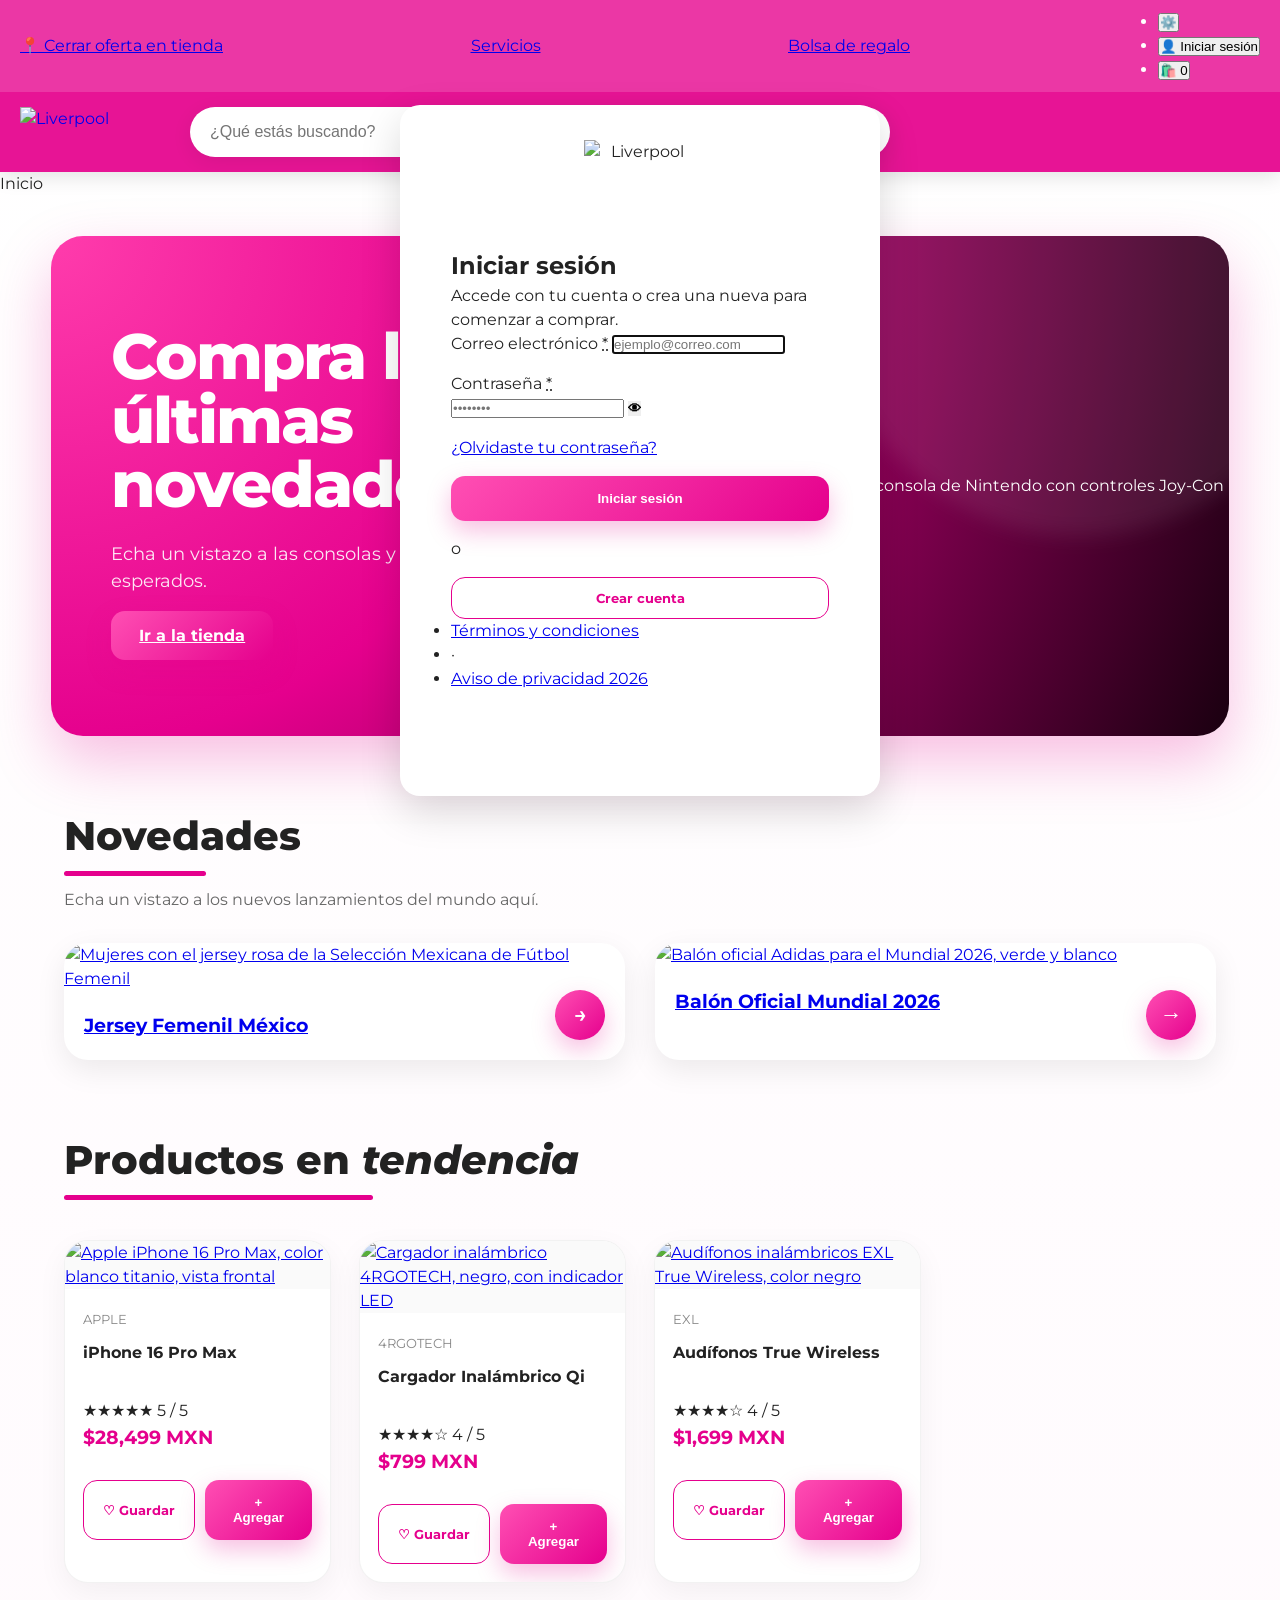
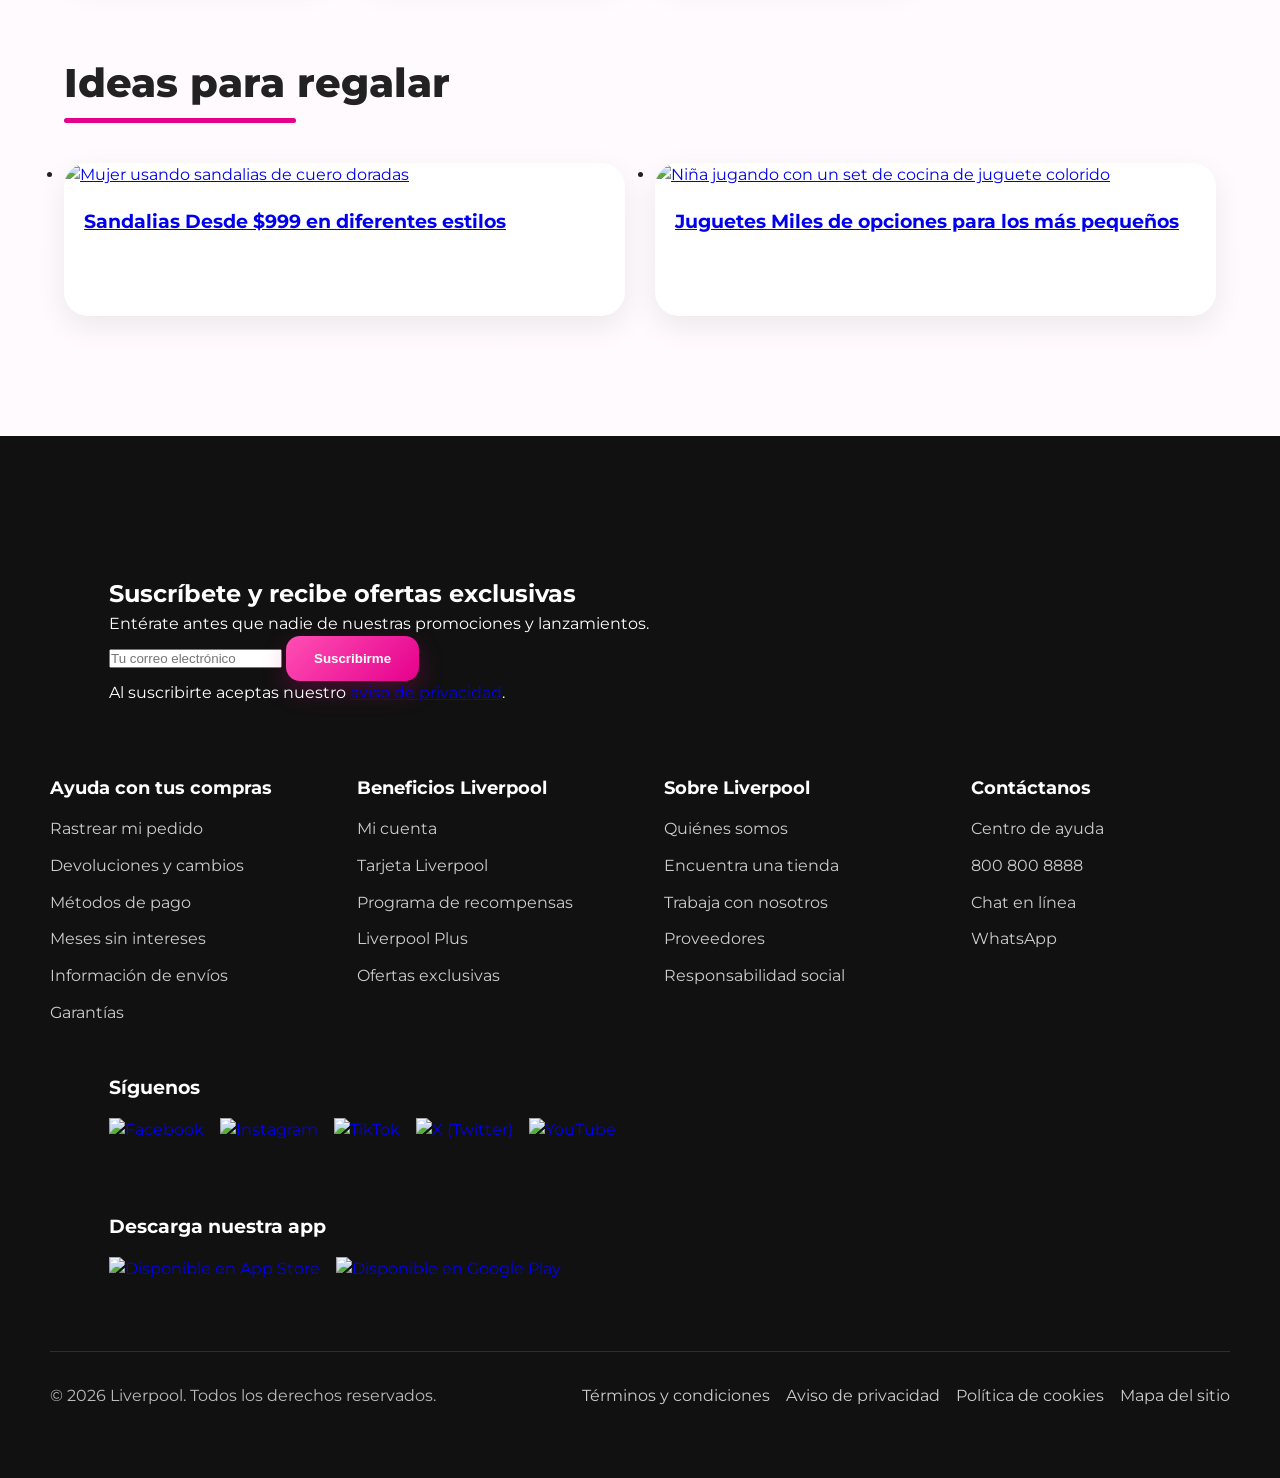
==== commit 0fd22ae5: "login" ====
--- a/Proyecto Interfaz/codigos/El inicio con login.html
+++ b/Proyecto Interfaz/codigos/El inicio con login.html
@@ -3,6 +3,13 @@
 <head>
   <meta charset="UTF-8" />
   <meta name="viewport" content="width=device-width, initial-scale=1.0" />
+
+  <link rel="stylesheet" href="styles.css">
+
+  <!-- FONT AWESOME -->
+  <link rel="stylesheet"
+  href="https://cdnjs.cloudflare.com/ajax/libs/font-awesome/6.5.1/css/all.min.css">
+
   <meta name="description" content="Liverpool – Tu tienda departamental favorita. Moda, tecnología, hogar y más." />
   <meta name="theme-color" content="#E91E8C" />
   <meta property="og:title"       content="Liverpool – Inicio | Compra en Línea" />
@@ -428,6 +435,8 @@
       - Indicador de paso: aria-current="step" en <ol>
     ════════════════════════════════════════════════════════════════
   -->
+
+
 
   <!-- Overlay opaco que bloquea el contenido detrás del modal -->
   <div id="auth-gate-overlay" class="auth-gate-overlay" aria-hidden="true"></div>
@@ -2107,6 +2116,7 @@
     });
 
 
+/*AAAAAAAAAAAAAAAAAAAAAAAA*/
     /* ════════════════════════════════════════════════════════════
        PANTALLA 1 — INICIAR SESIÓN
        ════════════════════════════════════════════════════════════ */
--- a/Proyecto Interfaz/codigos/styles.css
+++ b/Proyecto Interfaz/codigos/styles.css
@@ -0,0 +1,1208 @@
+@import url('https://fonts.googleapis.com/css2?family=Montserrat:wght@400;500;600;700;800&display=swap');
+
+
+/* =========================
+   RESET
+========================= */
+
+*{
+    margin:0;
+    padding:0;
+    box-sizing:border-box;
+}
+
+body{
+    font-family:'Montserrat', sans-serif;
+    background:
+    linear-gradient(
+    to bottom,
+    #fff,
+    #fff7fc
+    );
+    color:#222;
+    line-height:1.5;
+}
+
+html{
+    scroll-behavior:smooth;
+}
+
+/* =========================
+   VARIABLES
+========================= */
+
+:root{
+    --pink:#e5008d;
+    --pink-hover:#c80079;
+    --gray:#f5f5f5;
+    --dark:#222;
+    --shadow:0 4px 15px rgba(0,0,0,.08);
+    --radius:14px;
+}
+
+/* =========================
+   HEADER
+========================= */
+
+.site-header{
+    background:rgba(229, 0, 141, 0.92);
+    backdrop-filter:blur(14px);
+    -webkit-backdrop-filter:blur(14px);
+
+    position:sticky;
+    top:0;
+    z-index:1000;
+
+    box-shadow:
+    0 4px 20px rgba(0,0,0,.12);
+}
+
+.utility-bar{
+    display:block;
+    background:rgba(255,255,255,.15);
+    color:white;
+}
+
+.utility-bar__inner{
+    display:flex;
+    justify-content:space-between;
+    align-items:center;
+    padding:10px 20px;
+}
+
+.header-main{
+    display:flex;
+    align-items:center;
+    gap:20px;
+    padding:15px 20px;
+    width:100%;
+}
+
+.mobile-menu-toggle{
+    background:none;
+    border:none;
+    color:white;
+    font-size:2rem;
+    cursor:pointer;
+}
+
+.site-logo{
+    display:flex;
+    align-items:center;
+    gap:12px;
+    text-decoration:none;
+}
+
+.site-logo__img{
+    height:50px;
+    width:auto;
+}
+
+.site-logo__text{
+    color:white;
+    font-size:2rem;
+    font-weight:700;
+    font-family:'Montserrat', sans-serif;
+    line-height:1;
+}
+
+.cart-button{
+    color:white;
+    font-size:28px;
+    text-decoration:none;
+    display:flex;
+    align-items:center;
+    margin-left:30px;
+    justify-content:center;
+    padding:8px;
+}
+
+.header-icon{
+    color:white;
+    font-size:26px;
+    text-decoration:none;
+    display:flex;
+    align-items:center;
+    justify-content:center;
+    padding:8px;
+    flex-shrink:0;
+    transition:0.3s;
+}
+
+.header-icon:hover{
+    transform:scale(1.1);
+    color:#ffe6f6;
+}
+
+/* =========================
+   SEARCH
+========================= */
+
+.site-search{
+    flex:1;
+    max-width:700px;
+}
+
+.search-form{
+    display:flex;
+    background:white;
+    border-radius:999px;
+    overflow:hidden;
+
+    border:2px solid transparent;
+
+    transition:.3s;
+
+    box-shadow:
+    0 5px 20px rgba(0,0,0,.08);
+}
+
+.search-form:focus-within{
+    border-color:#ff6fc5;
+
+    box-shadow:
+    0 0 0 5px rgba(255,111,197,.15),
+    0 8px 25px rgba(0,0,0,.12);
+}
+
+.search-form__input{
+    flex:1;
+    border:none;
+    padding:14px 18px;
+    outline:none;
+    font-size:1rem;
+}
+
+.search-form__btn{
+    border:none;
+    background:white;
+    padding:0 18px;
+    cursor:pointer;
+    font-size:1rem;
+}
+
+/* =========================
+   NAV
+========================= */
+
+.primary-nav{
+    background:white;
+    border-bottom:1px solid #eee;
+    padding:0 40px;
+}
+
+.primary-nav__list{
+    display:flex;
+    gap:30px;
+    list-style:none;
+    align-items:center;
+    height:60px;
+}
+
+.primary-nav__link{
+    text-decoration:none;
+    color:#333;
+    font-weight:600;
+    transition:.2s;
+}
+
+.primary-nav__link:hover{
+    color:var(--pink);
+}
+
+/* =========================
+   HERO
+========================= */
+
+.hero-banner{
+    display:grid;
+    grid-template-columns:1fr 1fr;
+    align-items:center;
+
+    background:
+    radial-gradient(circle at top left,#ff3cac 0%,#e5008d 40%,#1a0010 100%);
+
+    color:white;
+
+    margin:40px auto;
+    width:92%;
+
+    border-radius:32px;
+
+    overflow:hidden;
+
+    min-height:500px;
+
+    position:relative;
+
+    box-shadow:
+    0 25px 60px rgba(229,0,141,.25);
+}
+
+.hero-banner::before{
+    content:"";
+
+    position:absolute;
+
+    width:500px;
+    height:500px;
+
+    background:rgba(255,255,255,.08);
+
+    border-radius:50%;
+
+    top:-200px;
+    right:-100px;
+
+    filter:blur(10px);
+}
+
+.hero-banner__content{
+    padding:60px;
+}
+
+.hero-banner__title{
+    font-size:4rem;
+    line-height:1;
+
+    font-weight:800;
+
+    margin-bottom:25px;
+
+    letter-spacing:-2px;
+}
+
+.hero-banner__subtitle{
+    font-size:1.1rem;
+    margin-bottom:30px;
+    opacity:.9;
+}
+
+.hero-banner__img{
+    width:100%;
+    height:100%;
+    object-fit:cover;
+
+    transition:transform .5s ease;
+}
+
+.hero-banner:hover .hero-banner__img{
+    transform:scale(1.04);
+}
+
+/* =========================
+   PROMO SLIDER
+========================= */
+
+.promo-slider{
+    width:100%;
+}
+
+.promo-slide{
+    display:none;
+}
+
+.promo-slide.active{
+    display:block;
+}
+
+
+
+/* =========================
+   BOTONES
+========================= */
+
+.btn{
+    border:none;
+    cursor:pointer;
+    transition:.25s;
+    font-weight:600;
+}
+
+.btn--primary{
+    background:linear-gradient(
+    135deg,
+    #ff4fb3,
+    #e5008d
+    );
+
+    color:white;
+
+    padding:15px 28px;
+
+    border-radius:14px;
+
+    font-weight:700;
+
+    box-shadow:
+    0 10px 25px rgba(229,0,141,.25);
+
+    transition:.3s;
+}
+
+.btn--primary:hover{
+    transform:
+    translateY(-3px)
+    scale(1.02);
+
+    box-shadow:
+    0 15px 35px rgba(229,0,141,.35);
+}
+
+.btn--secondary{
+    background:#f1f1f1;
+    padding:12px 18px;
+    border-radius:10px;
+}
+
+.btn--wide{
+    display:flex;
+    justify-content:center;
+    align-items:center;
+    text-align:center;
+}
+
+/* =========================
+   SECCIONES
+========================= */
+
+section{
+    width:90%;
+    margin:70px auto;
+}
+
+.section-header{
+    display:flex;
+    flex-direction:column;
+    align-items:flex-start;
+
+    margin-bottom:30px;
+}
+
+.section-title{
+    font-size:2.5rem;
+    font-weight:800;
+
+    position:relative;
+
+    display:inline-block;
+
+    margin-bottom:20px;
+}
+
+.section-title::after{
+    content:"";
+
+    width:60%;
+    height:5px;
+
+    background:var(--pink);
+
+    position:absolute;
+
+    left:0;
+    bottom:-10px;
+
+    border-radius:999px;
+}
+
+.section-subtitle{
+    color:#666;
+
+    font-size:1rem;
+
+    line-height:1.7;
+
+    max-width:600px;
+}
+
+.results-count{
+    margin-top:1rem;
+    margin-bottom:2rem;
+    color:#2c2a2a;
+    font-size:0.95rem;
+    font-weight:500;
+}
+
+.load-more{
+    margin-top:3rem;
+    text-align:center;
+}
+
+.btn--wide{
+    min-width:220px;
+}
+
+/* =========================
+   GRID PRODUCTOS
+========================= */
+
+.product-grid{
+    display:grid;
+    grid-template-columns:repeat(4,1fr);
+    gap:28px;
+    list-style:none;
+}
+
+/* =========================
+   PRODUCT CARD
+========================= */
+
+.product-card{
+    background:white;
+
+    border-radius:24px;
+
+    overflow:hidden;
+
+    transition:.35s;
+
+    border:1px solid rgba(0,0,0,.05);
+
+    box-shadow:
+    0 10px 30px rgba(0,0,0,.05);
+
+    position:relative;
+}
+
+.product-card:hover{
+    transform:
+    translateY(-10px);
+
+    box-shadow:
+    0 20px 45px rgba(0,0,0,.12);
+}
+
+.product-card::before{
+    content:"";
+
+    position:absolute;
+    inset:0;
+
+    background:
+    linear-gradient(
+    120deg,
+    transparent 30%,
+    rgba(255,255,255,.5),
+    transparent 70%
+    );
+
+    transform:translateX(-100%);
+
+    transition:.7s;
+}
+
+.product-card:hover::before{
+    transform:translateX(100%);
+}
+
+.product-card__figure{
+    background:#fafafa;
+    overflow:hidden;
+}
+
+.product-card__img{
+    width:100%;
+    aspect-ratio:1/1;
+    object-fit:cover;
+    transition:.4s;
+}
+
+/* zoom que menciona su PDF */
+.product-card:hover .product-card__img{
+    transform:scale(1.06);
+}
+
+.product-card__info{
+    padding:18px;
+}
+
+.product-card__brand{
+    color:#888;
+    font-size:.8rem;
+    text-transform:uppercase;
+}
+
+.product-card__name{
+    margin:10px 0;
+    font-size:1rem;
+    min-height:48px;
+}
+
+.product-card__price{
+    color:var(--pink);
+    font-size:1.2rem;
+    margin-bottom:10px;
+}
+
+.product-card__actions{
+    display:flex;
+    gap:10px;
+    padding:0 18px 18px;
+}
+
+.product-card__thumbnails {
+    display: none;
+}
+
+/* =========================
+   PRODUCT DETAIL
+========================= */
+
+.product-detail{
+    display:grid;
+    grid-template-columns:1fr 1fr;
+    gap:60px;
+    align-items:start;
+}
+
+.gallery-main{
+    background:#f8f8f8;
+    border-radius:20px;
+    padding:20px;
+}
+
+.gallery-main__img{
+    width:100%;
+}
+
+.product-detail__name{
+    font-size:2rem;
+    margin-bottom:20px;
+}
+
+.price-current{
+    color:var(--pink);
+    font-size:2rem;
+}
+
+.product-detail__info{
+    display:flex;
+    flex-direction:column;
+    gap:24px;
+}
+
+.product-detail__ctas{
+    display:flex;
+    flex-direction:column;
+    gap:14px;
+    margin-top:10px;
+    margin-bottom:10px;
+}
+
+.delivery-info{
+    margin-top:10px;
+}
+
+.delivery-info__list{
+    list-style:none;
+    display:flex;
+    flex-direction:column;
+    gap:12px;
+    padding:0;
+}
+
+.delivery-info__item{
+    color:#555;
+    font-size:0.95rem;
+    display:flex;
+    align-items:center;
+    gap:10px;
+}
+
+/* =========================
+   FOOTER
+========================= */
+
+.site-footer{
+    background:#111;
+
+    color:white;
+
+    margin-top:120px;
+
+    padding:70px 50px;
+}
+
+.footer-nav-wrapper{
+    display:flex;
+    justify-content:space-between;
+    gap:3rem;
+
+    flex-wrap:wrap;
+
+    margin-top:3rem;
+}
+
+.footer-nav{
+    flex:1;
+    min-width:220px;
+}
+
+.footer-nav__heading{
+    color:white;
+    font-size:1.1rem;
+    margin-bottom:1rem;
+}
+
+.footer-nav__list{
+    list-style:none;
+
+    display:flex;
+    flex-direction:column;
+
+    gap:.8rem;
+}
+
+.footer-nav__link{
+    color:#ccc;
+    text-decoration:none;
+}
+
+.footer-nav__link:hover{
+    color:white;
+}
+
+/* =========================
+   FOOTER EXTRA
+========================= */
+
+.footer-social,
+.footer-app,
+.footer-legal{
+    margin-top:3rem;
+}
+
+.footer-social__heading,
+.footer-app__heading{
+    font-size:1.2rem;
+    margin-bottom:1rem;
+}
+
+.social-links,
+.app-links,
+.footer-legal__links{
+    list-style:none;
+
+    display:flex;
+    flex-wrap:wrap;
+
+    gap:1rem;
+
+    padding:0;
+}
+
+.social-link,
+.app-link,
+.footer-legal__link{
+    text-decoration:none;
+}
+
+.footer-legal{
+    border-top:1px solid rgba(255,255,255,.12);
+
+    padding-top:2rem;
+
+    display:flex;
+    justify-content:space-between;
+    align-items:center;
+
+    flex-wrap:wrap;
+
+    gap:1rem;
+}
+
+.footer-legal__copyright{
+    color:#bbb;
+}
+
+.footer-legal__link{
+    color:#ccc;
+}
+
+.footer-legal__link:hover{
+    color:white;
+}
+
+
+
+/* =========================
+   MICROINTERACCIONES
+========================= */
+
+/* botones */
+button:active{
+    transform:scale(.95);
+}
+
+/* bote basura */
+.bag-item__remove:hover{
+    color:red;
+}
+
+/* links */
+a{
+    transition:.2s;
+}
+
+a:hover{
+    opacity:.8;
+}
+
+/* =========================
+   RESPONSIVE
+========================= */
+
+@media(max-width:1200px){
+
+    .product-grid{
+        grid-template-columns:repeat(3,1fr);
+    }
+
+}
+
+@media(max-width:900px){
+
+    .hero-banner{
+        grid-template-columns:1fr;
+    }
+
+    .product-grid{
+        grid-template-columns:repeat(2,1fr);
+    }
+
+    .product-detail{
+        grid-template-columns:1fr;
+    }
+
+}
+
+@media(max-width:600px){
+
+    .header-main{
+        padding:14px 20px;
+    }
+
+    .hero-banner__title{
+        font-size:2rem;
+    }
+
+    .product-grid{
+        grid-template-columns:1fr;
+    }
+
+}
+
+/* =========================
+   SCROLLBAR
+========================= */
+
+::-webkit-scrollbar{
+    width:12px;
+}
+
+::-webkit-scrollbar-track{
+    background:#f3f3f3;
+}
+
+::-webkit-scrollbar-thumb{
+    background:linear-gradient(
+    #ff4fb3,
+    #e5008d
+    );
+
+    border-radius:999px;
+}
+
+/* =========================
+   NOVEDADES
+========================= */
+
+.novedades-grid{
+    display:grid;
+    grid-template-columns:repeat(2,1fr);
+
+    gap:30px;
+}
+
+.novedad-card{
+    background:white;
+
+    border-radius:24px;
+
+    overflow:hidden;
+
+    box-shadow:
+    0 10px 30px rgba(0,0,0,.08);
+
+    transition:.3s;
+
+    position:relative;
+}
+
+.novedad-card:hover{
+    transform:translateY(-8px);
+
+    box-shadow:
+    0 20px 45px rgba(0,0,0,.12);
+}
+
+.novedad-card__img{
+    width:100%;
+    height:320px;
+
+    object-fit:cover;
+
+    transition:.4s;
+}
+
+.novedad-card:hover .novedad-card__img{
+    transform:scale(1.05);
+}
+
+.novedad-card__caption{
+    padding:20px;
+
+    font-size:1.2rem;
+    font-weight:700;
+}
+
+.btn--arrow{
+    position:absolute;
+
+    right:20px;
+    bottom:20px;
+
+    width:50px;
+    height:50px;
+
+    border-radius:50%;
+
+    display:flex;
+    align-items:center;
+    justify-content:center;
+
+    background:linear-gradient(
+    135deg,
+    #ff4fb3,
+    #e5008d
+    );
+
+    color:white;
+
+    text-decoration:none;
+
+    font-size:1.4rem;
+
+    box-shadow:
+    0 10px 25px rgba(229,0,141,.25);
+
+    transition:.3s;
+}
+
+.btn--arrow:hover{
+    transform:
+    scale(1.08)
+    rotate(-8deg);
+}
+
+/* =========================
+   OFERTAS + REGALOS
+========================= */
+
+.offers-promo-grid,
+.gifting-grid{
+    display:grid;
+    grid-template-columns:repeat(2,1fr);
+
+    gap:30px;
+}
+
+.offer-promo-card,
+.gifting-card{
+    background:white;
+
+    border-radius:24px;
+
+    overflow:hidden;
+
+    position:relative;
+
+    box-shadow:
+    0 10px 30px rgba(0,0,0,.08);
+
+    transition:.3s;
+
+    cursor:pointer;
+}
+
+.offer-promo-card:hover,
+.gifting-card:hover{
+    transform:translateY(-8px);
+
+    box-shadow:
+    0 20px 45px rgba(0,0,0,.12);
+}
+
+.offer-promo-card__img,
+.gifting-card__img{
+    width:100%;
+    height:320px;
+
+    object-fit:cover;
+
+    transition:.4s;
+}
+
+.offer-promo-card:hover .offer-promo-card__img,
+.gifting-card:hover .gifting-card__img{
+    transform:scale(1.05);
+}
+
+/* Aqui empieza el css del login */
+/* ==========================================================================
+   INTERFAZ DE Login 
+   ========================================================================== */
+
+body.auth-locked {
+  overflow: hidden !important;
+}
+
+.auth-modal {
+  border: none;
+  border-radius: 20px;
+  background-color: white;
+  color: var(--dark);
+  width: calc(100% - 32px);
+  max-width: 480px;
+  margin: auto;
+  padding: 35px 30px;
+  box-shadow: 0 15px 40px rgba(0, 0, 0, 0.15);
+  z-index: 250;
+}
+
+.auth-modal::backdrop {
+  background: transparent;
+}
+
+.auth-modal__header {
+  text-align: center;
+  margin-bottom: 24px;
+}
+
+.auth-modal__logo {
+  height: 38px;
+  width: auto;
+  margin: 0 auto 12px auto;
+  display: block;
+}
+
+.auth-modal__title {
+  font-size: 1.4rem;
+  color: var(--pink);
+  font-weight: 700;
+  letter-spacing: -0.5px;
+}
+
+.auth-modal__subtitle {
+  font-size: 0.95rem;
+  color: #666;
+  margin-top: 5px;
+}
+
+.auth-progress {
+  display: flex;
+  justify-content: space-between;
+  gap: 8px;
+  margin-bottom: 25px;
+}
+
+.auth-progress__step {
+  flex: 1;
+  height: 6px;
+  background-color: var(--gray);
+  border-radius: 3px;
+  transition: background-color 0.3s ease;
+}
+
+.auth-progress__step--active {
+  background-color: var(--pink);
+}
+
+.auth-progress__step--completed {
+  background-color: var(--dark);
+}
+
+.auth-form {
+  display: flex;
+  flex-direction: column;
+  gap: 16px;
+}
+
+.form-group {
+  display: flex;
+  flex-direction: column;
+  gap: 6px;
+}
+
+.form-group label {
+  font-size: 0.9rem;
+  font-weight: 600;
+  color: var(--dark);
+}
+
+.form-group input,
+.form-group select {
+  width: 100%;
+  padding: 12px 16px;
+  border: 1.5px solid #e0e0e0;
+  border-radius: var(--radius);
+  background-color: var(--gray);
+  color: var(--dark);
+  font-family: 'Montserrat', sans-serif;
+  font-size: 0.95rem;
+  transition: all 0.25s ease;
+}
+
+.form-group input:focus,
+.form-group select:focus {
+  border-color: var(--pink);
+  background-color: white;
+  outline: none;
+  box-shadow: 0 0 0 3px rgba(229, 0, 141, 0.1);
+}
+
+.auth-error-alert {
+  background-color: #fff0f6;
+  color: #c8004b;
+  border: 1px solid #ffcbd6;
+  padding: 12px 16px;
+  border-radius: var(--radius);
+  font-size: 0.85rem;
+  font-weight: 500;
+  margin-bottom: 12px;
+}
+
+.auth-modal__actions {
+  display: flex;
+  flex-direction: column;
+  gap: 10px;
+  margin-top: 10px;
+}
+
+
+.auth-modal__actions .btn--primary {
+  width: 100%;
+  padding: 14px;
+  font-size: 1rem;
+  border-radius: var(--radius);
+  border: none;
+  background-color: var(--pink);
+  color: white;
+  font-weight: 700;
+  cursor: pointer;
+  transition: background-color 0.2s;
+}
+
+.auth-modal__actions .btn--primary:hover {
+  background-color: var(--pink-hover);
+}
+
+
+.btn--secondary {
+  width: 100%;
+  padding: 12px;
+  background: transparent;
+  border: 1.5px solid var(--pink);
+  color: var(--pink);
+  font-weight: 700;
+  border-radius: var(--radius);
+  cursor: pointer;
+  font-family: 'Montserrat', sans-serif;
+  transition: all 0.2s;
+}
+
+.btn--secondary:hover {
+  background-color: rgba(229, 0, 141, 0.04);
+}
+
+
+.auth-modal__footer {
+  text-align: center;
+  margin-top: 24px;
+  font-size: 0.85rem;
+  color: #666;
+}
+
+.auth-modal__footer p {
+  margin-bottom: 6px;
+}
+
+.auth-modal__link {
+  color: var(--pink);
+  font-weight: 600;
+  background: none;
+  border: none;
+  cursor: pointer;
+  font-family: 'Montserrat', sans-serif;
+  padding: 2px 5px;
+}
+
+.auth-modal__link:hover {
+  text-decoration: underline;
+}
+
+
+@media (max-width: 400px) {
+  .auth-modal {
+    padding: 25px 20px;
+  }
+}
+
+/* Aqui termina el css del login */
+
+.offer-promo-card__caption,
+.gifting-card__caption{
+    padding:20px;
+    padding-bottom:80px;
+
+    font-size:1.2rem;
+    font-weight:700;
+}
+
+/* =========================
+   SKIP LINK
+========================= */
+
+.skip-link{
+    position:absolute;
+
+    top:-100px;
+    left:20px;
+
+    background:#e5008d;
+
+    color:white;
+
+    padding:12px 18px;
+
+    border-radius:12px;
+
+    text-decoration:none;
+
+    z-index:9999;
+
+    transition:.3s;
+}
+
+.skip-link:focus{
+    top:20px;
+}
+
+/* =========================
+   RELATED PRODUCTS
+========================= */
+
+.related-products__title{
+    margin-bottom:30px;
+}
